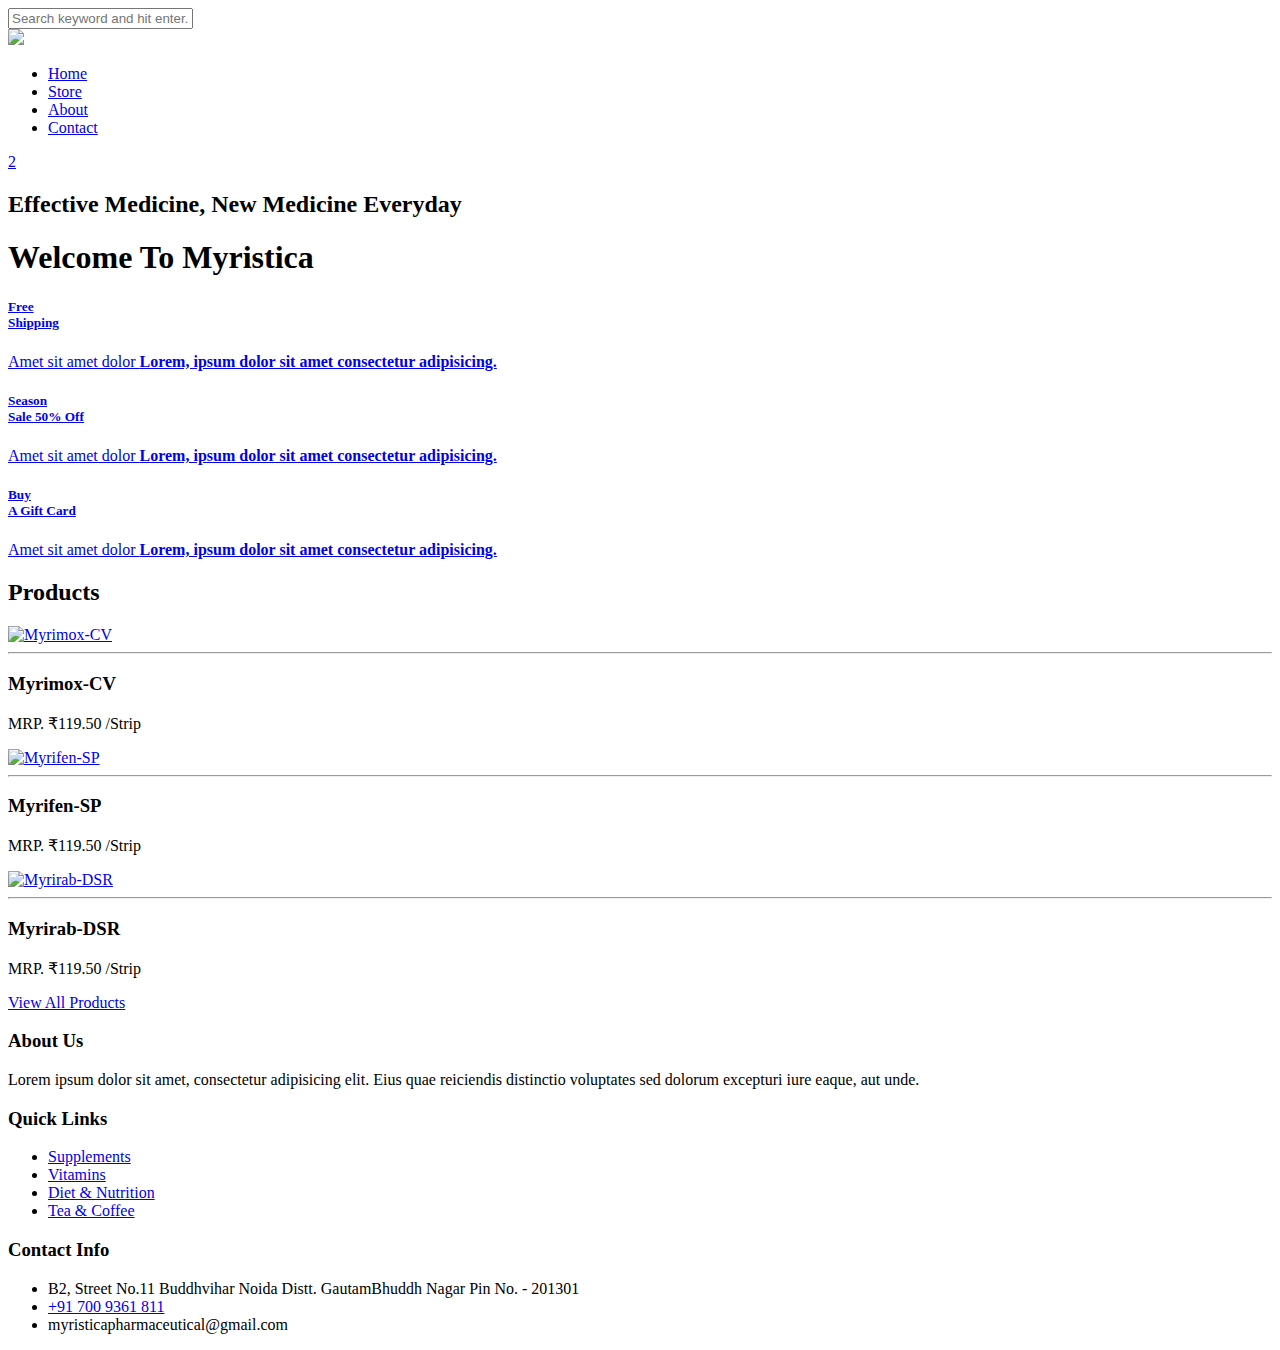
==== index.html @ 19d06583 "upload all files" ====
<!DOCTYPE html>
<html lang="en">

<head>
  <title>Myristica &mdash; Pharmaceuticals</title>
  <meta charset="utf-8">
  <meta name="viewport" content="width=device-width, initial-scale=1, shrink-to-fit=no">
  
  <link href="https://fonts.googleapis.com/css?family=Rubik:400,700|Crimson+Text:400,400i" rel="stylesheet">
  <link rel="stylesheet" href="fonts/icomoon/style.css">

  <link rel="stylesheet" href="css/bootstrap.min.css">
  <link rel="stylesheet" href="css/magnific-popup.css">
  <link rel="stylesheet" href="css/jquery-ui.css">
  <link rel="stylesheet" href="css/owl.carousel.min.css">
  <link rel="stylesheet" href="css/owl.theme.default.min.css">


  <link rel="stylesheet" href="css/aos.css">

  <link rel="stylesheet" href="css/style.css">

</head>

<body>

  <div class="site-wrap">

 
    <div class="site-navbar py-2">

      <div class="search-wrap">
        <div class="container">
          <a href="#" class="search-close js-search-close"><span class="icon-close2"></span></a>
          <form action="#" method="post">
            <input type="text" class="form-control" placeholder="Search keyword and hit enter...">
          </form>
        </div>
      </div>

      <div class="container ">
        <div class="d-flex align-items-center justify-content-between">
          <div class="logo">
            <div class="site-logo">
              <a class="navbar-brand" href="index.html" class="js-logo-clone">
              <img src="images/PharmaLogo.png"></a>
            </div>
          </div>
          
          <div class="main-nav d-none d-lg-block">
            <nav class="site-navigation text-right text-md-center" role="navigation">
              <ul class="site-menu js-clone-nav d-none d-lg-block">
                <li class="active"><a href="index.html">Home</a></li>
                <li><a href="shop.html">Store</a></li>
                
                <li><a href="about.html">About</a></li>
                <li><a href="contact.html">Contact</a></li>
              </ul>
            </nav>
          </div>
          <div class="icons">
            <a href="#" class="icons-btn d-inline-block js-search-open"><span class="icon-search"></span></a>
            <a href="cart.html" class="icons-btn d-inline-block bag">
              <span class="icon-shopping-bag"></span>
              <span class="number">2</span>
            </a>
            <a href="#" class="site-menu-toggle js-menu-toggle ml-3 d-inline-block d-lg-none"><span
                class="icon-menu"></span></a>
          </div>
        </div>
      </div>
    </div>
  </header>
    <div class="site-blocks-cover" style="background-image: url('images/family1222.jpeg');">
      <div class="container">
        <div class="row">
          <div class="col-lg-7 mx-auto order-lg-2 align-self-center">
            <div class="site-block-cover-content text-center">
              <h2 class="sub-title">Effective Medicine, New Medicine Everyday </h2>
              <h1>Welcome To Myristica</h1>
              
            </div>
          </div>
        </div>
      </div>
    </div>

    <div class="site-section">
      <div class="container">
        <div class="row align-items-stretch section-overlap">
          <div class="col-md-6 col-lg-4 mb-4 mb-lg-0">
            <div class="banner-wrap bg-primary hm-100">
              <a href="#" class="hm-100">
                <h5>Free <br> Shipping</h5>
                <p>
                  Amet sit amet dolor
                  <strong>Lorem, ipsum dolor sit amet consectetur adipisicing.</strong>
                </p>
              </a>
            </div>
          </div>
          <div class="col-md-6 col-lg-4 mb-4 mb-lg-0">
            <div class="banner-wrap hm-100">
              <a href="#" class="hm-100">
                <h5>Season <br> Sale 50% Off</h5>
                <p>
                  Amet sit amet dolor
                  <strong>Lorem, ipsum dolor sit amet consectetur adipisicing.</strong>
                </p>
              </a>
            </div>
          </div>
          <div class="col-md-6 col-lg-4 mb-4 mb-lg-0">
            <div class="banner-wrap bg-warning hm-100">
              <a href="#" class="hm-100">
                <h5>Buy <br> A Gift Card</h5>
                <p>
                  Amet sit amet dolor
                  <strong>Lorem, ipsum dolor sit amet consectetur adipisicing.</strong>
                </p>
              </a>
            </div>
          </div>

        </div>
      </div>
    </div>

    <div class="site-section">
      <div class="container">
        <div class="row">
          <div class="title-section text-center col-12">
            <h2 class="text-uppercase"> Products</h2>
          </div>
        
  <div class="row featured-products">
    <div class="product">
        <a href="Myrimox-CV.html"><img src="images/DSC_9745 i.png" alt="Myrimox-CV"></a>
        <div class="product-content text-center">
          <hr>
            <h3>Myrimox-CV</h3>
            
            <p>MRP. &#8377;119.50 /Strip</p>
        </div>
    </div>

    <div class="product">
        <a href="Myrifen-SP.html"><img src="images/DSC_9746 i.png" alt="Myrifen-SP"></a>
        <div class="product-content text-center">
          <hr>
            <h3>Myrifen-SP</h3>
            <p>MRP. &#8377;119.50 /Strip</p>
        </div>
    </div>

    <div class="product">
        <a href="Myrirab-DSR.html"><img src="images/DSC_9747 i.png" alt="Myrirab-DSR"></a>
        <div class="product-content text-center">
          <hr>
            <h3>Myrirab-DSR</h3>
            <p>MRP. &#8377;119.50 /Strip</p>
        </div>
    </div>
</div>
</div>
        <div class="row mt-5">
          <div class="col-12 text-center">
            <a href="shop.html" class="btn btn-primary px-4 py-3">View All Products</a>
          </div>
        </div>
      </div>
    </div>
  </div>
    
    


    


    <footer class="site-footer">
      <div class="container">
        <div class="row">
          <div class="col-md-6 col-lg-3 mb-4 mb-lg-0">

            <div class="block-7">
              <h3 class="footer-heading mb-4">About Us</h3>
              <p>Lorem ipsum dolor sit amet, consectetur adipisicing elit. Eius quae reiciendis distinctio voluptates
                sed dolorum excepturi iure eaque, aut unde.</p>
            </div>

          </div>
          <div class="col-lg-3 mx-auto mb-5 mb-lg-0">
            <h3 class="footer-heading mb-4">Quick Links</h3>
            <ul class="list-unstyled">
              <li><a href="#">Supplements</a></li>
              <li><a href="#">Vitamins</a></li>
              <li><a href="#">Diet &amp; Nutrition</a></li>
              <li><a href="#">Tea &amp; Coffee</a></li>
            </ul>
          </div>

          <div class="col-md-6 col-lg-3">
            <div class="block-5 mb-5">
              <h3 class="footer-heading mb-4">Contact Info</h3>
              <ul class="list-unstyled">
                <li class="address">B2, Street No.11 Buddhvihar Noida Distt. GautamBhuddh Nagar Pin No. - 201301 </li>
                <li class="phone"><a href="tel://7009361811">+91 700 9361 811</a></li>
                <li class="email">myristicapharmaceutical@gmail.com</li>
              </ul>
            </div>


          </div>
        </div>
        
      </div>
    </div>
    </footer>
  

  <script src="js/jquery-3.3.1.min.js"></script>
  <script src="js/jquery-ui.js"></script>
  <script src="js/popper.min.js"></script>
  <script src="js/bootstrap.min.js"></script>
  <script src="js/owl.carousel.min.js"></script>
  <script src="js/jquery.magnific-popup.min.js"></script>
  <script src="js/aos.js"></script>

  <script src="js/main.js"></script>

</body>

</html>
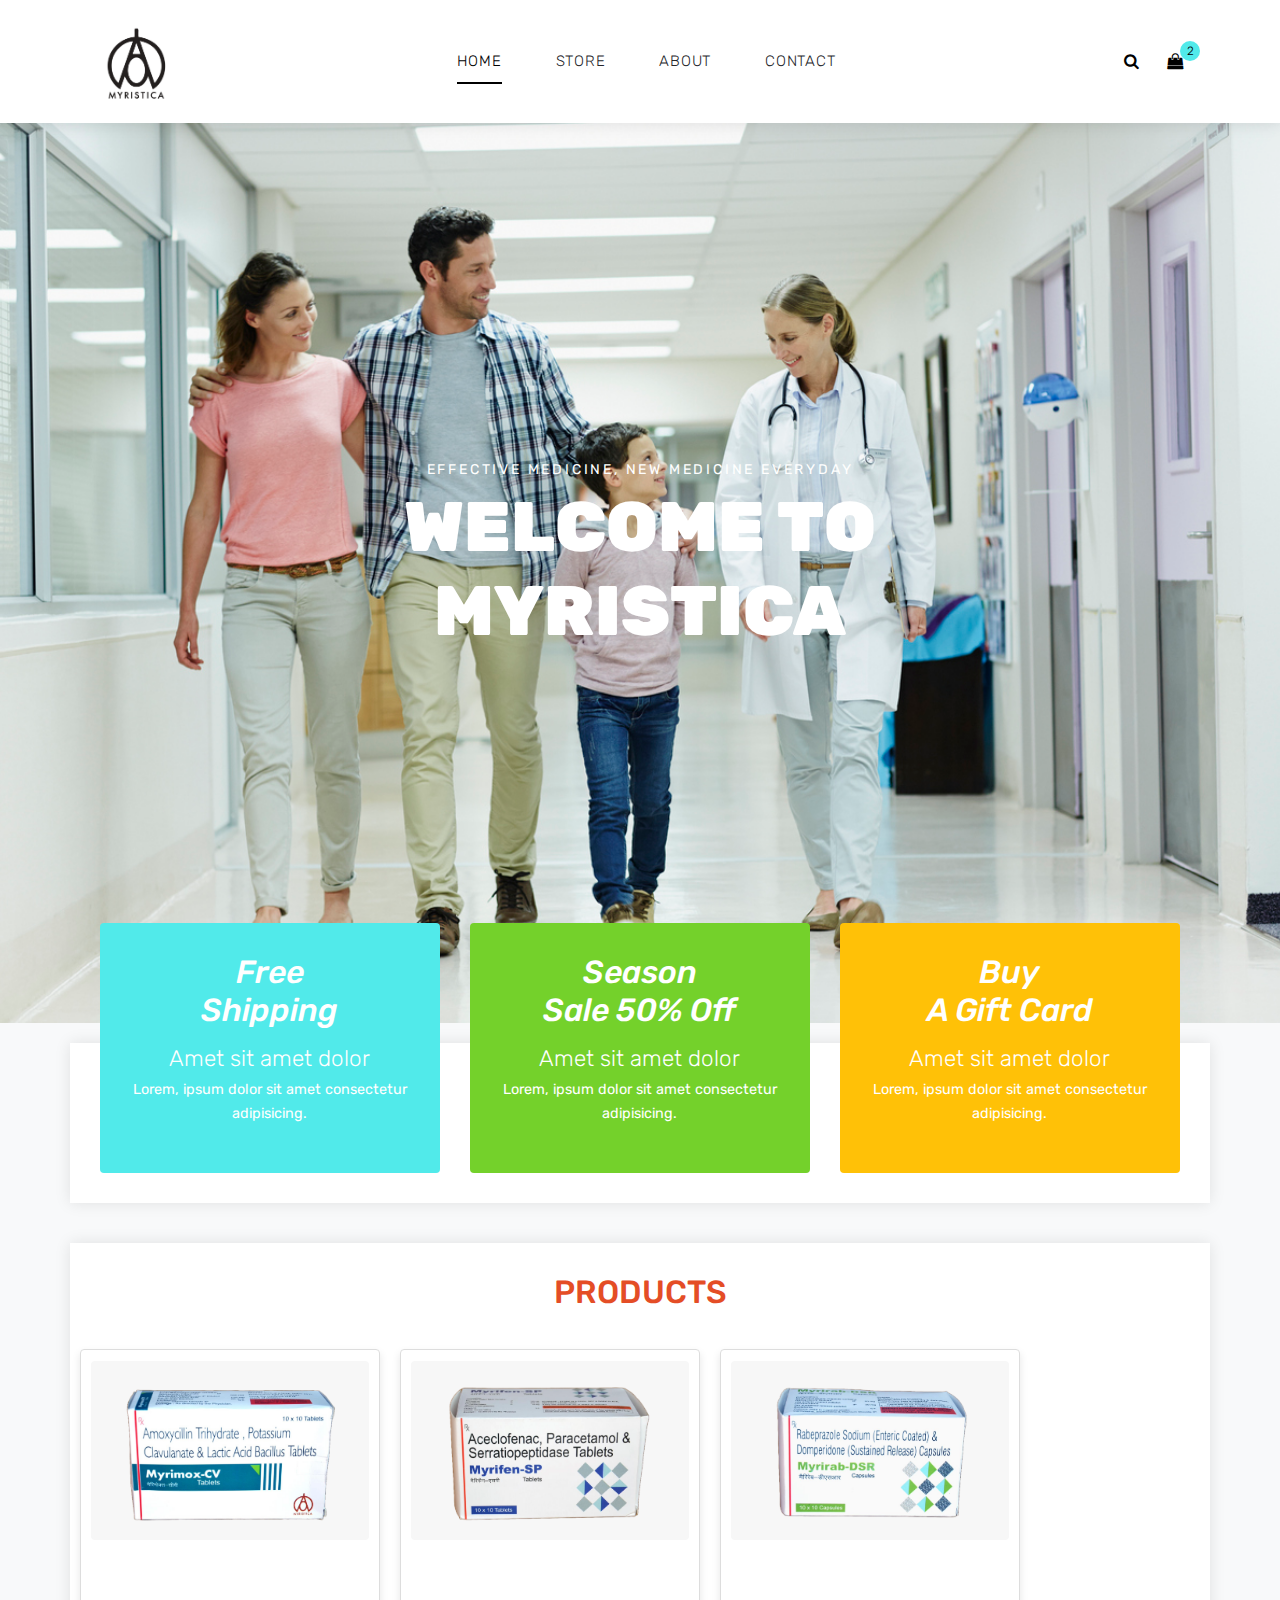
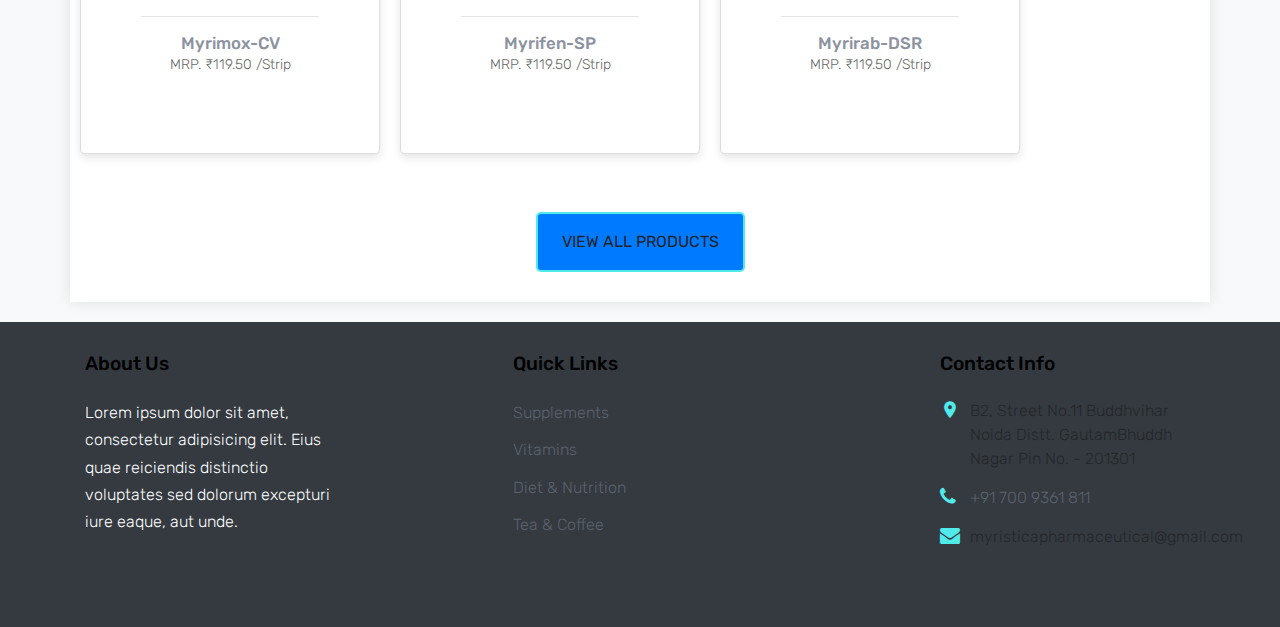
==== commit 849876d8: "Update index.html" ====
--- a/index.html
+++ b/index.html
@@ -43,7 +43,7 @@
           <div class="logo">
             <div class="site-logo">
               <a class="navbar-brand" href="index.html" class="js-logo-clone">
-              <img src="images/PharmaLogo.png"></a>
+              <img src="images/imageLogo.jpg" alt="Pharma Logo "></a>
             </div>
           </div>
           
@@ -231,4 +231,4 @@
 
 </body>
 
-</html>+</html>
--- a/fonts/icomoon/style.css
+++ b/fonts/icomoon/style.css
@@ -0,0 +1,4919 @@
+@font-face {
+  font-family: 'icomoon';
+  src:  url('fonts/icomoon.eot?10si43');
+  src:  url('fonts/icomoon.eot?10si43#iefix') format('embedded-opentype'),
+    url('fonts/icomoon.ttf?10si43') format('truetype'),
+    url('fonts/icomoon.woff?10si43') format('woff'),
+    url('fonts/icomoon.svg?10si43#icomoon') format('svg');
+  font-weight: normal;
+  font-style: normal;
+}
+
+[class^="icon-"], [class*=" icon-"] {
+  /* use !important to prevent issues with browser extensions that change fonts */
+  font-family: 'icomoon' !important;
+  speak: none;
+  font-style: normal;
+  font-weight: normal;
+  font-variant: normal;
+  text-transform: none;
+  line-height: 1;
+
+  /* Better Font Rendering =========== */
+  -webkit-font-smoothing: antialiased;
+  -moz-osx-font-smoothing: grayscale;
+}
+
+.icon-asterisk:before {
+  content: "\f069";
+}
+.icon-plus:before {
+  content: "\f067";
+}
+.icon-question:before {
+  content: "\f128";
+}
+.icon-minus:before {
+  content: "\f068";
+}
+.icon-glass:before {
+  content: "\f000";
+}
+.icon-music:before {
+  content: "\f001";
+}
+.icon-search:before {
+  content: "\f002";
+}
+.icon-envelope-o:before {
+  content: "\f003";
+}
+.icon-heart:before {
+  content: "\f004";
+}
+.icon-star:before {
+  content: "\f005";
+}
+.icon-star-o:before {
+  content: "\f006";
+}
+.icon-user:before {
+  content: "\f007";
+}
+.icon-film:before {
+  content: "\f008";
+}
+.icon-th-large:before {
+  content: "\f009";
+}
+.icon-th:before {
+  content: "\f00a";
+}
+.icon-th-list:before {
+  content: "\f00b";
+}
+.icon-check:before {
+  content: "\f00c";
+}
+.icon-close:before {
+  content: "\f00d";
+}
+.icon-remove:before {
+  content: "\f00d";
+}
+.icon-times:before {
+  content: "\f00d";
+}
+.icon-search-plus:before {
+  content: "\f00e";
+}
+.icon-search-minus:before {
+  content: "\f010";
+}
+.icon-power-off:before {
+  content: "\f011";
+}
+.icon-signal:before {
+  content: "\f012";
+}
+.icon-cog:before {
+  content: "\f013";
+}
+.icon-gear:before {
+  content: "\f013";
+}
+.icon-trash-o:before {
+  content: "\f014";
+}
+.icon-home:before {
+  content: "\f015";
+}
+.icon-file-o:before {
+  content: "\f016";
+}
+.icon-clock-o:before {
+  content: "\f017";
+}
+.icon-road:before {
+  content: "\f018";
+}
+.icon-download:before {
+  content: "\f019";
+}
+.icon-arrow-circle-o-down:before {
+  content: "\f01a";
+}
+.icon-arrow-circle-o-up:before {
+  content: "\f01b";
+}
+.icon-inbox:before {
+  content: "\f01c";
+}
+.icon-play-circle-o:before {
+  content: "\f01d";
+}
+.icon-repeat:before {
+  content: "\f01e";
+}
+.icon-rotate-right:before {
+  content: "\f01e";
+}
+.icon-refresh:before {
+  content: "\f021";
+}
+.icon-list-alt:before {
+  content: "\f022";
+}
+.icon-lock:before {
+  content: "\f023";
+}
+.icon-flag:before {
+  content: "\f024";
+}
+.icon-headphones:before {
+  content: "\f025";
+}
+.icon-volume-off:before {
+  content: "\f026";
+}
+.icon-volume-down:before {
+  content: "\f027";
+}
+.icon-volume-up:before {
+  content: "\f028";
+}
+.icon-qrcode:before {
+  content: "\f029";
+}
+.icon-barcode:before {
+  content: "\f02a";
+}
+.icon-tag:before {
+  content: "\f02b";
+}
+.icon-tags:before {
+  content: "\f02c";
+}
+.icon-book:before {
+  content: "\f02d";
+}
+.icon-bookmark:before {
+  content: "\f02e";
+}
+.icon-print:before {
+  content: "\f02f";
+}
+.icon-camera:before {
+  content: "\f030";
+}
+.icon-font:before {
+  content: "\f031";
+}
+.icon-bold:before {
+  content: "\f032";
+}
+.icon-italic:before {
+  content: "\f033";
+}
+.icon-text-height:before {
+  content: "\f034";
+}
+.icon-text-width:before {
+  content: "\f035";
+}
+.icon-align-left:before {
+  content: "\f036";
+}
+.icon-align-center:before {
+  content: "\f037";
+}
+.icon-align-right:before {
+  content: "\f038";
+}
+.icon-align-justify:before {
+  content: "\f039";
+}
+.icon-list:before {
+  content: "\f03a";
+}
+.icon-dedent:before {
+  content: "\f03b";
+}
+.icon-outdent:before {
+  content: "\f03b";
+}
+.icon-indent:before {
+  content: "\f03c";
+}
+.icon-video-camera:before {
+  content: "\f03d";
+}
+.icon-image:before {
+  content: "\f03e";
+}
+.icon-photo:before {
+  content: "\f03e";
+}
+.icon-picture-o:before {
+  content: "\f03e";
+}
+.icon-pencil:before {
+  content: "\f040";
+}
+.icon-map-marker:before {
+  content: "\f041";
+}
+.icon-adjust:before {
+  content: "\f042";
+}
+.icon-tint:before {
+  content: "\f043";
+}
+.icon-edit:before {
+  content: "\f044";
+}
+.icon-pencil-square-o:before {
+  content: "\f044";
+}
+.icon-share-square-o:before {
+  content: "\f045";
+}
+.icon-check-square-o:before {
+  content: "\f046";
+}
+.icon-arrows:before {
+  content: "\f047";
+}
+.icon-step-backward:before {
+  content: "\f048";
+}
+.icon-fast-backward:before {
+  content: "\f049";
+}
+.icon-backward:before {
+  content: "\f04a";
+}
+.icon-play:before {
+  content: "\f04b";
+}
+.icon-pause:before {
+  content: "\f04c";
+}
+.icon-stop:before {
+  content: "\f04d";
+}
+.icon-forward:before {
+  content: "\f04e";
+}
+.icon-fast-forward:before {
+  content: "\f050";
+}
+.icon-step-forward:before {
+  content: "\f051";
+}
+.icon-eject:before {
+  content: "\f052";
+}
+.icon-chevron-left:before {
+  content: "\f053";
+}
+.icon-chevron-right:before {
+  content: "\f054";
+}
+.icon-plus-circle:before {
+  content: "\f055";
+}
+.icon-minus-circle:before {
+  content: "\f056";
+}
+.icon-times-circle:before {
+  content: "\f057";
+}
+.icon-check-circle:before {
+  content: "\f058";
+}
+.icon-question-circle:before {
+  content: "\f059";
+}
+.icon-info-circle:before {
+  content: "\f05a";
+}
+.icon-crosshairs:before {
+  content: "\f05b";
+}
+.icon-times-circle-o:before {
+  content: "\f05c";
+}
+.icon-check-circle-o:before {
+  content: "\f05d";
+}
+.icon-ban:before {
+  content: "\f05e";
+}
+.icon-arrow-left:before {
+  content: "\f060";
+}
+.icon-arrow-right:before {
+  content: "\f061";
+}
+.icon-arrow-up:before {
+  content: "\f062";
+}
+.icon-arrow-down:before {
+  content: "\f063";
+}
+.icon-mail-forward:before {
+  content: "\f064";
+}
+.icon-share:before {
+  content: "\f064";
+}
+.icon-expand:before {
+  content: "\f065";
+}
+.icon-compress:before {
+  content: "\f066";
+}
+.icon-exclamation-circle:before {
+  content: "\f06a";
+}
+.icon-gift:before {
+  content: "\f06b";
+}
+.icon-leaf:before {
+  content: "\f06c";
+}
+.icon-fire:before {
+  content: "\f06d";
+}
+.icon-eye:before {
+  content: "\f06e";
+}
+.icon-eye-slash:before {
+  content: "\f070";
+}
+.icon-exclamation-triangle:before {
+  content: "\f071";
+}
+.icon-warning:before {
+  content: "\f071";
+}
+.icon-plane:before {
+  content: "\f072";
+}
+.icon-calendar:before {
+  content: "\f073";
+}
+.icon-random:before {
+  content: "\f074";
+}
+.icon-comment:before {
+  content: "\f075";
+}
+.icon-magnet:before {
+  content: "\f076";
+}
+.icon-chevron-up:before {
+  content: "\f077";
+}
+.icon-chevron-down:before {
+  content: "\f078";
+}
+.icon-retweet:before {
+  content: "\f079";
+}
+.icon-shopping-cart:before {
+  content: "\f07a";
+}
+.icon-folder:before {
+  content: "\f07b";
+}
+.icon-folder-open:before {
+  content: "\f07c";
+}
+.icon-arrows-v:before {
+  content: "\f07d";
+}
+.icon-arrows-h:before {
+  content: "\f07e";
+}
+.icon-bar-chart:before {
+  content: "\f080";
+}
+.icon-bar-chart-o:before {
+  content: "\f080";
+}
+.icon-twitter-square:before {
+  content: "\f081";
+}
+.icon-facebook-square:before {
+  content: "\f082";
+}
+.icon-camera-retro:before {
+  content: "\f083";
+}
+.icon-key:before {
+  content: "\f084";
+}
+.icon-cogs:before {
+  content: "\f085";
+}
+.icon-gears:before {
+  content: "\f085";
+}
+.icon-comments:before {
+  content: "\f086";
+}
+.icon-thumbs-o-up:before {
+  content: "\f087";
+}
+.icon-thumbs-o-down:before {
+  content: "\f088";
+}
+.icon-star-half:before {
+  content: "\f089";
+}
+.icon-heart-o:before {
+  content: "\f08a";
+}
+.icon-sign-out:before {
+  content: "\f08b";
+}
+.icon-linkedin-square:before {
+  content: "\f08c";
+}
+.icon-thumb-tack:before {
+  content: "\f08d";
+}
+.icon-external-link:before {
+  content: "\f08e";
+}
+.icon-sign-in:before {
+  content: "\f090";
+}
+.icon-trophy:before {
+  content: "\f091";
+}
+.icon-github-square:before {
+  content: "\f092";
+}
+.icon-upload:before {
+  content: "\f093";
+}
+.icon-lemon-o:before {
+  content: "\f094";
+}
+.icon-phone:before {
+  content: "\f095";
+}
+.icon-square-o:before {
+  content: "\f096";
+}
+.icon-bookmark-o:before {
+  content: "\f097";
+}
+.icon-phone-square:before {
+  content: "\f098";
+}
+.icon-twitter:before {
+  content: "\f099";
+}
+.icon-facebook:before {
+  content: "\f09a";
+}
+.icon-facebook-f:before {
+  content: "\f09a";
+}
+.icon-github:before {
+  content: "\f09b";
+}
+.icon-unlock:before {
+  content: "\f09c";
+}
+.icon-credit-card:before {
+  content: "\f09d";
+}
+.icon-feed:before {
+  content: "\f09e";
+}
+.icon-rss:before {
+  content: "\f09e";
+}
+.icon-hdd-o:before {
+  content: "\f0a0";
+}
+.icon-bullhorn:before {
+  content: "\f0a1";
+}
+.icon-bell-o:before {
+  content: "\f0a2";
+}
+.icon-certificate:before {
+  content: "\f0a3";
+}
+.icon-hand-o-right:before {
+  content: "\f0a4";
+}
+.icon-hand-o-left:before {
+  content: "\f0a5";
+}
+.icon-hand-o-up:before {
+  content: "\f0a6";
+}
+.icon-hand-o-down:before {
+  content: "\f0a7";
+}
+.icon-arrow-circle-left:before {
+  content: "\f0a8";
+}
+.icon-arrow-circle-right:before {
+  content: "\f0a9";
+}
+.icon-arrow-circle-up:before {
+  content: "\f0aa";
+}
+.icon-arrow-circle-down:before {
+  content: "\f0ab";
+}
+.icon-globe:before {
+  content: "\f0ac";
+}
+.icon-wrench:before {
+  content: "\f0ad";
+}
+.icon-tasks:before {
+  content: "\f0ae";
+}
+.icon-filter:before {
+  content: "\f0b0";
+}
+.icon-briefcase:before {
+  content: "\f0b1";
+}
+.icon-arrows-alt:before {
+  content: "\f0b2";
+}
+.icon-group:before {
+  content: "\f0c0";
+}
+.icon-users:before {
+  content: "\f0c0";
+}
+.icon-chain:before {
+  content: "\f0c1";
+}
+.icon-link:before {
+  content: "\f0c1";
+}
+.icon-cloud:before {
+  content: "\f0c2";
+}
+.icon-flask:before {
+  content: "\f0c3";
+}
+.icon-cut:before {
+  content: "\f0c4";
+}
+.icon-scissors:before {
+  content: "\f0c4";
+}
+.icon-copy:before {
+  content: "\f0c5";
+}
+.icon-files-o:before {
+  content: "\f0c5";
+}
+.icon-paperclip:before {
+  content: "\f0c6";
+}
+.icon-floppy-o:before {
+  content: "\f0c7";
+}
+.icon-save:before {
+  content: "\f0c7";
+}
+.icon-square:before {
+  content: "\f0c8";
+}
+.icon-bars:before {
+  content: "\f0c9";
+}
+.icon-navicon:before {
+  content: "\f0c9";
+}
+.icon-reorder:before {
+  content: "\f0c9";
+}
+.icon-list-ul:before {
+  content: "\f0ca";
+}
+.icon-list-ol:before {
+  content: "\f0cb";
+}
+.icon-strikethrough:before {
+  content: "\f0cc";
+}
+.icon-underline:before {
+  content: "\f0cd";
+}
+.icon-table:before {
+  content: "\f0ce";
+}
+.icon-magic:before {
+  content: "\f0d0";
+}
+.icon-truck:before {
+  content: "\f0d1";
+}
+.icon-pinterest:before {
+  content: "\f0d2";
+}
+.icon-pinterest-square:before {
+  content: "\f0d3";
+}
+.icon-google-plus-square:before {
+  content: "\f0d4";
+}
+.icon-google-plus:before {
+  content: "\f0d5";
+}
+.icon-money:before {
+  content: "\f0d6";
+}
+.icon-caret-down:before {
+  content: "\f0d7";
+}
+.icon-caret-up:before {
+  content: "\f0d8";
+}
+.icon-caret-left:before {
+  content: "\f0d9";
+}
+.icon-caret-right:before {
+  content: "\f0da";
+}
+.icon-columns:before {
+  content: "\f0db";
+}
+.icon-sort:before {
+  content: "\f0dc";
+}
+.icon-unsorted:before {
+  content: "\f0dc";
+}
+.icon-sort-desc:before {
+  content: "\f0dd";
+}
+.icon-sort-down:before {
+  content: "\f0dd";
+}
+.icon-sort-asc:before {
+  content: "\f0de";
+}
+.icon-sort-up:before {
+  content: "\f0de";
+}
+.icon-envelope:before {
+  content: "\f0e0";
+}
+.icon-linkedin:before {
+  content: "\f0e1";
+}
+.icon-rotate-left:before {
+  content: "\f0e2";
+}
+.icon-undo:before {
+  content: "\f0e2";
+}
+.icon-gavel:before {
+  content: "\f0e3";
+}
+.icon-legal:before {
+  content: "\f0e3";
+}
+.icon-dashboard:before {
+  content: "\f0e4";
+}
+.icon-tachometer:before {
+  content: "\f0e4";
+}
+.icon-comment-o:before {
+  content: "\f0e5";
+}
+.icon-comments-o:before {
+  content: "\f0e6";
+}
+.icon-bolt:before {
+  content: "\f0e7";
+}
+.icon-flash:before {
+  content: "\f0e7";
+}
+.icon-sitemap:before {
+  content: "\f0e8";
+}
+.icon-umbrella:before {
+  content: "\f0e9";
+}
+.icon-clipboard:before {
+  content: "\f0ea";
+}
+.icon-paste:before {
+  content: "\f0ea";
+}
+.icon-lightbulb-o:before {
+  content: "\f0eb";
+}
+.icon-exchange:before {
+  content: "\f0ec";
+}
+.icon-cloud-download:before {
+  content: "\f0ed";
+}
+.icon-cloud-upload:before {
+  content: "\f0ee";
+}
+.icon-user-md:before {
+  content: "\f0f0";
+}
+.icon-stethoscope:before {
+  content: "\f0f1";
+}
+.icon-suitcase:before {
+  content: "\f0f2";
+}
+.icon-bell:before {
+  content: "\f0f3";
+}
+.icon-coffee:before {
+  content: "\f0f4";
+}
+.icon-cutlery:before {
+  content: "\f0f5";
+}
+.icon-file-text-o:before {
+  content: "\f0f6";
+}
+.icon-building-o:before {
+  content: "\f0f7";
+}
+.icon-hospital-o:before {
+  content: "\f0f8";
+}
+.icon-ambulance:before {
+  content: "\f0f9";
+}
+.icon-medkit:before {
+  content: "\f0fa";
+}
+.icon-fighter-jet:before {
+  content: "\f0fb";
+}
+.icon-beer:before {
+  content: "\f0fc";
+}
+.icon-h-square:before {
+  content: "\f0fd";
+}
+.icon-plus-square:before {
+  content: "\f0fe";
+}
+.icon-angle-double-left:before {
+  content: "\f100";
+}
+.icon-angle-double-right:before {
+  content: "\f101";
+}
+.icon-angle-double-up:before {
+  content: "\f102";
+}
+.icon-angle-double-down:before {
+  content: "\f103";
+}
+.icon-angle-left:before {
+  content: "\f104";
+}
+.icon-angle-right:before {
+  content: "\f105";
+}
+.icon-angle-up:before {
+  content: "\f106";
+}
+.icon-angle-down:before {
+  content: "\f107";
+}
+.icon-desktop:before {
+  content: "\f108";
+}
+.icon-laptop:before {
+  content: "\f109";
+}
+.icon-tablet:before {
+  content: "\f10a";
+}
+.icon-mobile:before {
+  content: "\f10b";
+}
+.icon-mobile-phone:before {
+  content: "\f10b";
+}
+.icon-circle-o:before {
+  content: "\f10c";
+}
+.icon-quote-left:before {
+  content: "\f10d";
+}
+.icon-quote-right:before {
+  content: "\f10e";
+}
+.icon-spinner:before {
+  content: "\f110";
+}
+.icon-circle:before {
+  content: "\f111";
+}
+.icon-mail-reply:before {
+  content: "\f112";
+}
+.icon-reply:before {
+  content: "\f112";
+}
+.icon-github-alt:before {
+  content: "\f113";
+}
+.icon-folder-o:before {
+  content: "\f114";
+}
+.icon-folder-open-o:before {
+  content: "\f115";
+}
+.icon-smile-o:before {
+  content: "\f118";
+}
+.icon-frown-o:before {
+  content: "\f119";
+}
+.icon-meh-o:before {
+  content: "\f11a";
+}
+.icon-gamepad:before {
+  content: "\f11b";
+}
+.icon-keyboard-o:before {
+  content: "\f11c";
+}
+.icon-flag-o:before {
+  content: "\f11d";
+}
+.icon-flag-checkered:before {
+  content: "\f11e";
+}
+.icon-terminal:before {
+  content: "\f120";
+}
+.icon-code:before {
+  content: "\f121";
+}
+.icon-mail-reply-all:before {
+  content: "\f122";
+}
+.icon-reply-all:before {
+  content: "\f122";
+}
+.icon-star-half-empty:before {
+  content: "\f123";
+}
+.icon-star-half-full:before {
+  content: "\f123";
+}
+.icon-star-half-o:before {
+  content: "\f123";
+}
+.icon-location-arrow:before {
+  content: "\f124";
+}
+.icon-crop:before {
+  content: "\f125";
+}
+.icon-code-fork:before {
+  content: "\f126";
+}
+.icon-chain-broken:before {
+  content: "\f127";
+}
+.icon-unlink:before {
+  content: "\f127";
+}
+.icon-info:before {
+  content: "\f129";
+}
+.icon-exclamation:before {
+  content: "\f12a";
+}
+.icon-superscript:before {
+  content: "\f12b";
+}
+.icon-subscript:before {
+  content: "\f12c";
+}
+.icon-eraser:before {
+  content: "\f12d";
+}
+.icon-puzzle-piece:before {
+  content: "\f12e";
+}
+.icon-microphone:before {
+  content: "\f130";
+}
+.icon-microphone-slash:before {
+  content: "\f131";
+}
+.icon-shield:before {
+  content: "\f132";
+}
+.icon-calendar-o:before {
+  content: "\f133";
+}
+.icon-fire-extinguisher:before {
+  content: "\f134";
+}
+.icon-rocket:before {
+  content: "\f135";
+}
+.icon-maxcdn:before {
+  content: "\f136";
+}
+.icon-chevron-circle-left:before {
+  content: "\f137";
+}
+.icon-chevron-circle-right:before {
+  content: "\f138";
+}
+.icon-chevron-circle-up:before {
+  content: "\f139";
+}
+.icon-chevron-circle-down:before {
+  content: "\f13a";
+}
+.icon-html5:before {
+  content: "\f13b";
+}
+.icon-css3:before {
+  content: "\f13c";
+}
+.icon-anchor:before {
+  content: "\f13d";
+}
+.icon-unlock-alt:before {
+  content: "\f13e";
+}
+.icon-bullseye:before {
+  content: "\f140";
+}
+.icon-ellipsis-h:before {
+  content: "\f141";
+}
+.icon-ellipsis-v:before {
+  content: "\f142";
+}
+.icon-rss-square:before {
+  content: "\f143";
+}
+.icon-play-circle:before {
+  content: "\f144";
+}
+.icon-ticket:before {
+  content: "\f145";
+}
+.icon-minus-square:before {
+  content: "\f146";
+}
+.icon-minus-square-o:before {
+  content: "\f147";
+}
+.icon-level-up:before {
+  content: "\f148";
+}
+.icon-level-down:before {
+  content: "\f149";
+}
+.icon-check-square:before {
+  content: "\f14a";
+}
+.icon-pencil-square:before {
+  content: "\f14b";
+}
+.icon-external-link-square:before {
+  content: "\f14c";
+}
+.icon-share-square:before {
+  content: "\f14d";
+}
+.icon-compass:before {
+  content: "\f14e";
+}
+.icon-caret-square-o-down:before {
+  content: "\f150";
+}
+.icon-toggle-down:before {
+  content: "\f150";
+}
+.icon-caret-square-o-up:before {
+  content: "\f151";
+}
+.icon-toggle-up:before {
+  content: "\f151";
+}
+.icon-caret-square-o-right:before {
+  content: "\f152";
+}
+.icon-toggle-right:before {
+  content: "\f152";
+}
+.icon-eur:before {
+  content: "\f153";
+}
+.icon-euro:before {
+  content: "\f153";
+}
+.icon-gbp:before {
+  content: "\f154";
+}
+.icon-dollar:before {
+  content: "\f155";
+}
+.icon-usd:before {
+  content: "\f155";
+}
+.icon-inr:before {
+  content: "\f156";
+}
+.icon-rupee:before {
+  content: "\f156";
+}
+.icon-cny:before {
+  content: "\f157";
+}
+.icon-jpy:before {
+  content: "\f157";
+}
+.icon-rmb:before {
+  content: "\f157";
+}
+.icon-yen:before {
+  content: "\f157";
+}
+.icon-rouble:before {
+  content: "\f158";
+}
+.icon-rub:before {
+  content: "\f158";
+}
+.icon-ruble:before {
+  content: "\f158";
+}
+.icon-krw:before {
+  content: "\f159";
+}
+.icon-won:before {
+  content: "\f159";
+}
+.icon-bitcoin:before {
+  content: "\f15a";
+}
+.icon-btc:before {
+  content: "\f15a";
+}
+.icon-file:before {
+  content: "\f15b";
+}
+.icon-file-text:before {
+  content: "\f15c";
+}
+.icon-sort-alpha-asc:before {
+  content: "\f15d";
+}
+.icon-sort-alpha-desc:before {
+  content: "\f15e";
+}
+.icon-sort-amount-asc:before {
+  content: "\f160";
+}
+.icon-sort-amount-desc:before {
+  content: "\f161";
+}
+.icon-sort-numeric-asc:before {
+  content: "\f162";
+}
+.icon-sort-numeric-desc:before {
+  content: "\f163";
+}
+.icon-thumbs-up:before {
+  content: "\f164";
+}
+.icon-thumbs-down:before {
+  content: "\f165";
+}
+.icon-youtube-square:before {
+  content: "\f166";
+}
+.icon-youtube:before {
+  content: "\f167";
+}
+.icon-xing:before {
+  content: "\f168";
+}
+.icon-xing-square:before {
+  content: "\f169";
+}
+.icon-youtube-play:before {
+  content: "\f16a";
+}
+.icon-dropbox:before {
+  content: "\f16b";
+}
+.icon-stack-overflow:before {
+  content: "\f16c";
+}
+.icon-instagram:before {
+  content: "\f16d";
+}
+.icon-flickr:before {
+  content: "\f16e";
+}
+.icon-adn:before {
+  content: "\f170";
+}
+.icon-bitbucket:before {
+  content: "\f171";
+}
+.icon-bitbucket-square:before {
+  content: "\f172";
+}
+.icon-tumblr:before {
+  content: "\f173";
+}
+.icon-tumblr-square:before {
+  content: "\f174";
+}
+.icon-long-arrow-down:before {
+  content: "\f175";
+}
+.icon-long-arrow-up:before {
+  content: "\f176";
+}
+.icon-long-arrow-left:before {
+  content: "\f177";
+}
+.icon-long-arrow-right:before {
+  content: "\f178";
+}
+.icon-apple:before {
+  content: "\f179";
+}
+.icon-windows:before {
+  content: "\f17a";
+}
+.icon-android:before {
+  content: "\f17b";
+}
+.icon-linux:before {
+  content: "\f17c";
+}
+.icon-dribbble:before {
+  content: "\f17d";
+}
+.icon-skype:before {
+  content: "\f17e";
+}
+.icon-foursquare:before {
+  content: "\f180";
+}
+.icon-trello:before {
+  content: "\f181";
+}
+.icon-female:before {
+  content: "\f182";
+}
+.icon-male:before {
+  content: "\f183";
+}
+.icon-gittip:before {
+  content: "\f184";
+}
+.icon-gratipay:before {
+  content: "\f184";
+}
+.icon-sun-o:before {
+  content: "\f185";
+}
+.icon-moon-o:before {
+  content: "\f186";
+}
+.icon-archive:before {
+  content: "\f187";
+}
+.icon-bug:before {
+  content: "\f188";
+}
+.icon-vk:before {
+  content: "\f189";
+}
+.icon-weibo:before {
+  content: "\f18a";
+}
+.icon-renren:before {
+  content: "\f18b";
+}
+.icon-pagelines:before {
+  content: "\f18c";
+}
+.icon-stack-exchange:before {
+  content: "\f18d";
+}
+.icon-arrow-circle-o-right:before {
+  content: "\f18e";
+}
+.icon-arrow-circle-o-left:before {
+  content: "\f190";
+}
+.icon-caret-square-o-left:before {
+  content: "\f191";
+}
+.icon-toggle-left:before {
+  content: "\f191";
+}
+.icon-dot-circle-o:before {
+  content: "\f192";
+}
+.icon-wheelchair:before {
+  content: "\f193";
+}
+.icon-vimeo-square:before {
+  content: "\f194";
+}
+.icon-try:before {
+  content: "\f195";
+}
+.icon-turkish-lira:before {
+  content: "\f195";
+}
+.icon-plus-square-o:before {
+  content: "\f196";
+}
+.icon-space-shuttle:before {
+  content: "\f197";
+}
+.icon-slack:before {
+  content: "\f198";
+}
+.icon-envelope-square:before {
+  content: "\f199";
+}
+.icon-wordpress:before {
+  content: "\f19a";
+}
+.icon-openid:before {
+  content: "\f19b";
+}
+.icon-bank:before {
+  content: "\f19c";
+}
+.icon-institution:before {
+  content: "\f19c";
+}
+.icon-university:before {
+  content: "\f19c";
+}
+.icon-graduation-cap:before {
+  content: "\f19d";
+}
+.icon-mortar-board:before {
+  content: "\f19d";
+}
+.icon-yahoo:before {
+  content: "\f19e";
+}
+.icon-google:before {
+  content: "\f1a0";
+}
+.icon-reddit:before {
+  content: "\f1a1";
+}
+.icon-reddit-square:before {
+  content: "\f1a2";
+}
+.icon-stumbleupon-circle:before {
+  content: "\f1a3";
+}
+.icon-stumbleupon:before {
+  content: "\f1a4";
+}
+.icon-delicious:before {
+  content: "\f1a5";
+}
+.icon-digg:before {
+  content: "\f1a6";
+}
+.icon-pied-piper-pp:before {
+  content: "\f1a7";
+}
+.icon-pied-piper-alt:before {
+  content: "\f1a8";
+}
+.icon-drupal:before {
+  content: "\f1a9";
+}
+.icon-joomla:before {
+  content: "\f1aa";
+}
+.icon-language:before {
+  content: "\f1ab";
+}
+.icon-fax:before {
+  content: "\f1ac";
+}
+.icon-building:before {
+  content: "\f1ad";
+}
+.icon-child:before {
+  content: "\f1ae";
+}
+.icon-paw:before {
+  content: "\f1b0";
+}
+.icon-spoon:before {
+  content: "\f1b1";
+}
+.icon-cube:before {
+  content: "\f1b2";
+}
+.icon-cubes:before {
+  content: "\f1b3";
+}
+.icon-behance:before {
+  content: "\f1b4";
+}
+.icon-behance-square:before {
+  content: "\f1b5";
+}
+.icon-steam:before {
+  content: "\f1b6";
+}
+.icon-steam-square:before {
+  content: "\f1b7";
+}
+.icon-recycle:before {
+  content: "\f1b8";
+}
+.icon-automobile:before {
+  content: "\f1b9";
+}
+.icon-car:before {
+  content: "\f1b9";
+}
+.icon-cab:before {
+  content: "\f1ba";
+}
+.icon-taxi:before {
+  content: "\f1ba";
+}
+.icon-tree:before {
+  content: "\f1bb";
+}
+.icon-spotify:before {
+  content: "\f1bc";
+}
+.icon-deviantart:before {
+  content: "\f1bd";
+}
+.icon-soundcloud:before {
+  content: "\f1be";
+}
+.icon-database:before {
+  content: "\f1c0";
+}
+.icon-file-pdf-o:before {
+  content: "\f1c1";
+}
+.icon-file-word-o:before {
+  content: "\f1c2";
+}
+.icon-file-excel-o:before {
+  content: "\f1c3";
+}
+.icon-file-powerpoint-o:before {
+  content: "\f1c4";
+}
+.icon-file-image-o:before {
+  content: "\f1c5";
+}
+.icon-file-photo-o:before {
+  content: "\f1c5";
+}
+.icon-file-picture-o:before {
+  content: "\f1c5";
+}
+.icon-file-archive-o:before {
+  content: "\f1c6";
+}
+.icon-file-zip-o:before {
+  content: "\f1c6";
+}
+.icon-file-audio-o:before {
+  content: "\f1c7";
+}
+.icon-file-sound-o:before {
+  content: "\f1c7";
+}
+.icon-file-movie-o:before {
+  content: "\f1c8";
+}
+.icon-file-video-o:before {
+  content: "\f1c8";
+}
+.icon-file-code-o:before {
+  content: "\f1c9";
+}
+.icon-vine:before {
+  content: "\f1ca";
+}
+.icon-codepen:before {
+  content: "\f1cb";
+}
+.icon-jsfiddle:before {
+  content: "\f1cc";
+}
+.icon-life-bouy:before {
+  content: "\f1cd";
+}
+.icon-life-buoy:before {
+  content: "\f1cd";
+}
+.icon-life-ring:before {
+  content: "\f1cd";
+}
+.icon-life-saver:before {
+  content: "\f1cd";
+}
+.icon-support:before {
+  content: "\f1cd";
+}
+.icon-circle-o-notch:before {
+  content: "\f1ce";
+}
+.icon-ra:before {
+  content: "\f1d0";
+}
+.icon-rebel:before {
+  content: "\f1d0";
+}
+.icon-resistance:before {
+  content: "\f1d0";
+}
+.icon-empire:before {
+  content: "\f1d1";
+}
+.icon-ge:before {
+  content: "\f1d1";
+}
+.icon-git-square:before {
+  content: "\f1d2";
+}
+.icon-git:before {
+  content: "\f1d3";
+}
+.icon-hacker-news:before {
+  content: "\f1d4";
+}
+.icon-y-combinator-square:before {
+  content: "\f1d4";
+}
+.icon-yc-square:before {
+  content: "\f1d4";
+}
+.icon-tencent-weibo:before {
+  content: "\f1d5";
+}
+.icon-qq:before {
+  content: "\f1d6";
+}
+.icon-wechat:before {
+  content: "\f1d7";
+}
+.icon-weixin:before {
+  content: "\f1d7";
+}
+.icon-paper-plane:before {
+  content: "\f1d8";
+}
+.icon-send:before {
+  content: "\f1d8";
+}
+.icon-paper-plane-o:before {
+  content: "\f1d9";
+}
+.icon-send-o:before {
+  content: "\f1d9";
+}
+.icon-history:before {
+  content: "\f1da";
+}
+.icon-circle-thin:before {
+  content: "\f1db";
+}
+.icon-header:before {
+  content: "\f1dc";
+}
+.icon-paragraph:before {
+  content: "\f1dd";
+}
+.icon-sliders:before {
+  content: "\f1de";
+}
+.icon-share-alt:before {
+  content: "\f1e0";
+}
+.icon-share-alt-square:before {
+  content: "\f1e1";
+}
+.icon-bomb:before {
+  content: "\f1e2";
+}
+.icon-futbol-o:before {
+  content: "\f1e3";
+}
+.icon-soccer-ball-o:before {
+  content: "\f1e3";
+}
+.icon-tty:before {
+  content: "\f1e4";
+}
+.icon-binoculars:before {
+  content: "\f1e5";
+}
+.icon-plug:before {
+  content: "\f1e6";
+}
+.icon-slideshare:before {
+  content: "\f1e7";
+}
+.icon-twitch:before {
+  content: "\f1e8";
+}
+.icon-yelp:before {
+  content: "\f1e9";
+}
+.icon-newspaper-o:before {
+  content: "\f1ea";
+}
+.icon-wifi:before {
+  content: "\f1eb";
+}
+.icon-calculator:before {
+  content: "\f1ec";
+}
+.icon-paypal:before {
+  content: "\f1ed";
+}
+.icon-google-wallet:before {
+  content: "\f1ee";
+}
+.icon-cc-visa:before {
+  content: "\f1f0";
+}
+.icon-cc-mastercard:before {
+  content: "\f1f1";
+}
+.icon-cc-discover:before {
+  content: "\f1f2";
+}
+.icon-cc-amex:before {
+  content: "\f1f3";
+}
+.icon-cc-paypal:before {
+  content: "\f1f4";
+}
+.icon-cc-stripe:before {
+  content: "\f1f5";
+}
+.icon-bell-slash:before {
+  content: "\f1f6";
+}
+.icon-bell-slash-o:before {
+  content: "\f1f7";
+}
+.icon-trash:before {
+  content: "\f1f8";
+}
+.icon-copyright:before {
+  content: "\f1f9";
+}
+.icon-at:before {
+  content: "\f1fa";
+}
+.icon-eyedropper:before {
+  content: "\f1fb";
+}
+.icon-paint-brush:before {
+  content: "\f1fc";
+}
+.icon-birthday-cake:before {
+  content: "\f1fd";
+}
+.icon-area-chart:before {
+  content: "\f1fe";
+}
+.icon-pie-chart:before {
+  content: "\f200";
+}
+.icon-line-chart:before {
+  content: "\f201";
+}
+.icon-lastfm:before {
+  content: "\f202";
+}
+.icon-lastfm-square:before {
+  content: "\f203";
+}
+.icon-toggle-off:before {
+  content: "\f204";
+}
+.icon-toggle-on:before {
+  content: "\f205";
+}
+.icon-bicycle:before {
+  content: "\f206";
+}
+.icon-bus:before {
+  content: "\f207";
+}
+.icon-ioxhost:before {
+  content: "\f208";
+}
+.icon-angellist:before {
+  content: "\f209";
+}
+.icon-cc:before {
+  content: "\f20a";
+}
+.icon-ils:before {
+  content: "\f20b";
+}
+.icon-shekel:before {
+  content: "\f20b";
+}
+.icon-sheqel:before {
+  content: "\f20b";
+}
+.icon-meanpath:before {
+  content: "\f20c";
+}
+.icon-buysellads:before {
+  content: "\f20d";
+}
+.icon-connectdevelop:before {
+  content: "\f20e";
+}
+.icon-dashcube:before {
+  content: "\f210";
+}
+.icon-forumbee:before {
+  content: "\f211";
+}
+.icon-leanpub:before {
+  content: "\f212";
+}
+.icon-sellsy:before {
+  content: "\f213";
+}
+.icon-shirtsinbulk:before {
+  content: "\f214";
+}
+.icon-simplybuilt:before {
+  content: "\f215";
+}
+.icon-skyatlas:before {
+  content: "\f216";
+}
+.icon-cart-plus:before {
+  content: "\f217";
+}
+.icon-cart-arrow-down:before {
+  content: "\f218";
+}
+.icon-diamond:before {
+  content: "\f219";
+}
+.icon-ship:before {
+  content: "\f21a";
+}
+.icon-user-secret:before {
+  content: "\f21b";
+}
+.icon-motorcycle:before {
+  content: "\f21c";
+}
+.icon-street-view:before {
+  content: "\f21d";
+}
+.icon-heartbeat:before {
+  content: "\f21e";
+}
+.icon-venus:before {
+  content: "\f221";
+}
+.icon-mars:before {
+  content: "\f222";
+}
+.icon-mercury:before {
+  content: "\f223";
+}
+.icon-intersex:before {
+  content: "\f224";
+}
+.icon-transgender:before {
+  content: "\f224";
+}
+.icon-transgender-alt:before {
+  content: "\f225";
+}
+.icon-venus-double:before {
+  content: "\f226";
+}
+.icon-mars-double:before {
+  content: "\f227";
+}
+.icon-venus-mars:before {
+  content: "\f228";
+}
+.icon-mars-stroke:before {
+  content: "\f229";
+}
+.icon-mars-stroke-v:before {
+  content: "\f22a";
+}
+.icon-mars-stroke-h:before {
+  content: "\f22b";
+}
+.icon-neuter:before {
+  content: "\f22c";
+}
+.icon-genderless:before {
+  content: "\f22d";
+}
+.icon-facebook-official:before {
+  content: "\f230";
+}
+.icon-pinterest-p:before {
+  content: "\f231";
+}
+.icon-whatsapp:before {
+  content: "\f232";
+}
+.icon-server:before {
+  content: "\f233";
+}
+.icon-user-plus:before {
+  content: "\f234";
+}
+.icon-user-times:before {
+  content: "\f235";
+}
+.icon-bed:before {
+  content: "\f236";
+}
+.icon-hotel:before {
+  content: "\f236";
+}
+.icon-viacoin:before {
+  content: "\f237";
+}
+.icon-train:before {
+  content: "\f238";
+}
+.icon-subway:before {
+  content: "\f239";
+}
+.icon-medium:before {
+  content: "\f23a";
+}
+.icon-y-combinator:before {
+  content: "\f23b";
+}
+.icon-yc:before {
+  content: "\f23b";
+}
+.icon-optin-monster:before {
+  content: "\f23c";
+}
+.icon-opencart:before {
+  content: "\f23d";
+}
+.icon-expeditedssl:before {
+  content: "\f23e";
+}
+.icon-battery:before {
+  content: "\f240";
+}
+.icon-battery-4:before {
+  content: "\f240";
+}
+.icon-battery-full:before {
+  content: "\f240";
+}
+.icon-battery-3:before {
+  content: "\f241";
+}
+.icon-battery-three-quarters:before {
+  content: "\f241";
+}
+.icon-battery-2:before {
+  content: "\f242";
+}
+.icon-battery-half:before {
+  content: "\f242";
+}
+.icon-battery-1:before {
+  content: "\f243";
+}
+.icon-battery-quarter:before {
+  content: "\f243";
+}
+.icon-battery-0:before {
+  content: "\f244";
+}
+.icon-battery-empty:before {
+  content: "\f244";
+}
+.icon-mouse-pointer:before {
+  content: "\f245";
+}
+.icon-i-cursor:before {
+  content: "\f246";
+}
+.icon-object-group:before {
+  content: "\f247";
+}
+.icon-object-ungroup:before {
+  content: "\f248";
+}
+.icon-sticky-note:before {
+  content: "\f249";
+}
+.icon-sticky-note-o:before {
+  content: "\f24a";
+}
+.icon-cc-jcb:before {
+  content: "\f24b";
+}
+.icon-cc-diners-club:before {
+  content: "\f24c";
+}
+.icon-clone:before {
+  content: "\f24d";
+}
+.icon-balance-scale:before {
+  content: "\f24e";
+}
+.icon-hourglass-o:before {
+  content: "\f250";
+}
+.icon-hourglass-1:before {
+  content: "\f251";
+}
+.icon-hourglass-start:before {
+  content: "\f251";
+}
+.icon-hourglass-2:before {
+  content: "\f252";
+}
+.icon-hourglass-half:before {
+  content: "\f252";
+}
+.icon-hourglass-3:before {
+  content: "\f253";
+}
+.icon-hourglass-end:before {
+  content: "\f253";
+}
+.icon-hourglass:before {
+  content: "\f254";
+}
+.icon-hand-grab-o:before {
+  content: "\f255";
+}
+.icon-hand-rock-o:before {
+  content: "\f255";
+}
+.icon-hand-paper-o:before {
+  content: "\f256";
+}
+.icon-hand-stop-o:before {
+  content: "\f256";
+}
+.icon-hand-scissors-o:before {
+  content: "\f257";
+}
+.icon-hand-lizard-o:before {
+  content: "\f258";
+}
+.icon-hand-spock-o:before {
+  content: "\f259";
+}
+.icon-hand-pointer-o:before {
+  content: "\f25a";
+}
+.icon-hand-peace-o:before {
+  content: "\f25b";
+}
+.icon-trademark:before {
+  content: "\f25c";
+}
+.icon-registered:before {
+  content: "\f25d";
+}
+.icon-creative-commons:before {
+  content: "\f25e";
+}
+.icon-gg:before {
+  content: "\f260";
+}
+.icon-gg-circle:before {
+  content: "\f261";
+}
+.icon-tripadvisor:before {
+  content: "\f262";
+}
+.icon-odnoklassniki:before {
+  content: "\f263";
+}
+.icon-odnoklassniki-square:before {
+  content: "\f264";
+}
+.icon-get-pocket:before {
+  content: "\f265";
+}
+.icon-wikipedia-w:before {
+  content: "\f266";
+}
+.icon-safari:before {
+  content: "\f267";
+}
+.icon-chrome:before {
+  content: "\f268";
+}
+.icon-firefox:before {
+  content: "\f269";
+}
+.icon-opera:before {
+  content: "\f26a";
+}
+.icon-internet-explorer:before {
+  content: "\f26b";
+}
+.icon-television:before {
+  content: "\f26c";
+}
+.icon-tv:before {
+  content: "\f26c";
+}
+.icon-contao:before {
+  content: "\f26d";
+}
+.icon-500px:before {
+  content: "\f26e";
+}
+.icon-amazon:before {
+  content: "\f270";
+}
+.icon-calendar-plus-o:before {
+  content: "\f271";
+}
+.icon-calendar-minus-o:before {
+  content: "\f272";
+}
+.icon-calendar-times-o:before {
+  content: "\f273";
+}
+.icon-calendar-check-o:before {
+  content: "\f274";
+}
+.icon-industry:before {
+  content: "\f275";
+}
+.icon-map-pin:before {
+  content: "\f276";
+}
+.icon-map-signs:before {
+  content: "\f277";
+}
+.icon-map-o:before {
+  content: "\f278";
+}
+.icon-map:before {
+  content: "\f279";
+}
+.icon-commenting:before {
+  content: "\f27a";
+}
+.icon-commenting-o:before {
+  content: "\f27b";
+}
+.icon-houzz:before {
+  content: "\f27c";
+}
+.icon-vimeo:before {
+  content: "\f27d";
+}
+.icon-black-tie:before {
+  content: "\f27e";
+}
+.icon-fonticons:before {
+  content: "\f280";
+}
+.icon-reddit-alien:before {
+  content: "\f281";
+}
+.icon-edge:before {
+  content: "\f282";
+}
+.icon-credit-card-alt:before {
+  content: "\f283";
+}
+.icon-codiepie:before {
+  content: "\f284";
+}
+.icon-modx:before {
+  content: "\f285";
+}
+.icon-fort-awesome:before {
+  content: "\f286";
+}
+.icon-usb:before {
+  content: "\f287";
+}
+.icon-product-hunt:before {
+  content: "\f288";
+}
+.icon-mixcloud:before {
+  content: "\f289";
+}
+.icon-scribd:before {
+  content: "\f28a";
+}
+.icon-pause-circle:before {
+  content: "\f28b";
+}
+.icon-pause-circle-o:before {
+  content: "\f28c";
+}
+.icon-stop-circle:before {
+  content: "\f28d";
+}
+.icon-stop-circle-o:before {
+  content: "\f28e";
+}
+.icon-shopping-bag:before {
+  content: "\f290";
+}
+.icon-shopping-basket:before {
+  content: "\f291";
+}
+.icon-hashtag:before {
+  content: "\f292";
+}
+.icon-bluetooth:before {
+  content: "\f293";
+}
+.icon-bluetooth-b:before {
+  content: "\f294";
+}
+.icon-percent:before {
+  content: "\f295";
+}
+.icon-gitlab:before {
+  content: "\f296";
+}
+.icon-wpbeginner:before {
+  content: "\f297";
+}
+.icon-wpforms:before {
+  content: "\f298";
+}
+.icon-envira:before {
+  content: "\f299";
+}
+.icon-universal-access:before {
+  content: "\f29a";
+}
+.icon-wheelchair-alt:before {
+  content: "\f29b";
+}
+.icon-question-circle-o:before {
+  content: "\f29c";
+}
+.icon-blind:before {
+  content: "\f29d";
+}
+.icon-audio-description:before {
+  content: "\f29e";
+}
+.icon-volume-control-phone:before {
+  content: "\f2a0";
+}
+.icon-braille:before {
+  content: "\f2a1";
+}
+.icon-assistive-listening-systems:before {
+  content: "\f2a2";
+}
+.icon-american-sign-language-interpreting:before {
+  content: "\f2a3";
+}
+.icon-asl-interpreting:before {
+  content: "\f2a3";
+}
+.icon-deaf:before {
+  content: "\f2a4";
+}
+.icon-deafness:before {
+  content: "\f2a4";
+}
+.icon-hard-of-hearing:before {
+  content: "\f2a4";
+}
+.icon-glide:before {
+  content: "\f2a5";
+}
+.icon-glide-g:before {
+  content: "\f2a6";
+}
+.icon-sign-language:before {
+  content: "\f2a7";
+}
+.icon-signing:before {
+  content: "\f2a7";
+}
+.icon-low-vision:before {
+  content: "\f2a8";
+}
+.icon-viadeo:before {
+  content: "\f2a9";
+}
+.icon-viadeo-square:before {
+  content: "\f2aa";
+}
+.icon-snapchat:before {
+  content: "\f2ab";
+}
+.icon-snapchat-ghost:before {
+  content: "\f2ac";
+}
+.icon-snapchat-square:before {
+  content: "\f2ad";
+}
+.icon-pied-piper:before {
+  content: "\f2ae";
+}
+.icon-first-order:before {
+  content: "\f2b0";
+}
+.icon-yoast:before {
+  content: "\f2b1";
+}
+.icon-themeisle:before {
+  content: "\f2b2";
+}
+.icon-google-plus-circle:before {
+  content: "\f2b3";
+}
+.icon-google-plus-official:before {
+  content: "\f2b3";
+}
+.icon-fa:before {
+  content: "\f2b4";
+}
+.icon-font-awesome:before {
+  content: "\f2b4";
+}
+.icon-handshake-o:before {
+  content: "\f2b5";
+}
+.icon-envelope-open:before {
+  content: "\f2b6";
+}
+.icon-envelope-open-o:before {
+  content: "\f2b7";
+}
+.icon-linode:before {
+  content: "\f2b8";
+}
+.icon-address-book:before {
+  content: "\f2b9";
+}
+.icon-address-book-o:before {
+  content: "\f2ba";
+}
+.icon-address-card:before {
+  content: "\f2bb";
+}
+.icon-vcard:before {
+  content: "\f2bb";
+}
+.icon-address-card-o:before {
+  content: "\f2bc";
+}
+.icon-vcard-o:before {
+  content: "\f2bc";
+}
+.icon-user-circle:before {
+  content: "\f2bd";
+}
+.icon-user-circle-o:before {
+  content: "\f2be";
+}
+.icon-user-o:before {
+  content: "\f2c0";
+}
+.icon-id-badge:before {
+  content: "\f2c1";
+}
+.icon-drivers-license:before {
+  content: "\f2c2";
+}
+.icon-id-card:before {
+  content: "\f2c2";
+}
+.icon-drivers-license-o:before {
+  content: "\f2c3";
+}
+.icon-id-card-o:before {
+  content: "\f2c3";
+}
+.icon-quora:before {
+  content: "\f2c4";
+}
+.icon-free-code-camp:before {
+  content: "\f2c5";
+}
+.icon-telegram:before {
+  content: "\f2c6";
+}
+.icon-thermometer:before {
+  content: "\f2c7";
+}
+.icon-thermometer-4:before {
+  content: "\f2c7";
+}
+.icon-thermometer-full:before {
+  content: "\f2c7";
+}
+.icon-thermometer-3:before {
+  content: "\f2c8";
+}
+.icon-thermometer-three-quarters:before {
+  content: "\f2c8";
+}
+.icon-thermometer-2:before {
+  content: "\f2c9";
+}
+.icon-thermometer-half:before {
+  content: "\f2c9";
+}
+.icon-thermometer-1:before {
+  content: "\f2ca";
+}
+.icon-thermometer-quarter:before {
+  content: "\f2ca";
+}
+.icon-thermometer-0:before {
+  content: "\f2cb";
+}
+.icon-thermometer-empty:before {
+  content: "\f2cb";
+}
+.icon-shower:before {
+  content: "\f2cc";
+}
+.icon-bath:before {
+  content: "\f2cd";
+}
+.icon-bathtub:before {
+  content: "\f2cd";
+}
+.icon-s15:before {
+  content: "\f2cd";
+}
+.icon-podcast:before {
+  content: "\f2ce";
+}
+.icon-window-maximize:before {
+  content: "\f2d0";
+}
+.icon-window-minimize:before {
+  content: "\f2d1";
+}
+.icon-window-restore:before {
+  content: "\f2d2";
+}
+.icon-times-rectangle:before {
+  content: "\f2d3";
+}
+.icon-window-close:before {
+  content: "\f2d3";
+}
+.icon-times-rectangle-o:before {
+  content: "\f2d4";
+}
+.icon-window-close-o:before {
+  content: "\f2d4";
+}
+.icon-bandcamp:before {
+  content: "\f2d5";
+}
+.icon-grav:before {
+  content: "\f2d6";
+}
+.icon-etsy:before {
+  content: "\f2d7";
+}
+.icon-imdb:before {
+  content: "\f2d8";
+}
+.icon-ravelry:before {
+  content: "\f2d9";
+}
+.icon-eercast:before {
+  content: "\f2da";
+}
+.icon-microchip:before {
+  content: "\f2db";
+}
+.icon-snowflake-o:before {
+  content: "\f2dc";
+}
+.icon-superpowers:before {
+  content: "\f2dd";
+}
+.icon-wpexplorer:before {
+  content: "\f2de";
+}
+.icon-meetup:before {
+  content: "\f2e0";
+}
+.icon-3d_rotation:before {
+  content: "\e84d";
+}
+.icon-ac_unit:before {
+  content: "\eb3b";
+}
+.icon-alarm:before {
+  content: "\e855";
+}
+.icon-access_alarms:before {
+  content: "\e191";
+}
+.icon-schedule:before {
+  content: "\e8b5";
+}
+.icon-accessibility:before {
+  content: "\e84e";
+}
+.icon-accessible:before {
+  content: "\e914";
+}
+.icon-account_balance:before {
+  content: "\e84f";
+}
+.icon-account_balance_wallet:before {
+  content: "\e850";
+}
+.icon-account_box:before {
+  content: "\e851";
+}
+.icon-account_circle:before {
+  content: "\e853";
+}
+.icon-adb:before {
+  content: "\e60e";
+}
+.icon-add:before {
+  content: "\e145";
+}
+.icon-add_a_photo:before {
+  content: "\e439";
+}
+.icon-alarm_add:before {
+  content: "\e856";
+}
+.icon-add_alert:before {
+  content: "\e003";
+}
+.icon-add_box:before {
+  content: "\e146";
+}
+.icon-add_circle:before {
+  content: "\e147";
+}
+.icon-control_point:before {
+  content: "\e3ba";
+}
+.icon-add_location:before {
+  content: "\e567";
+}
+.icon-add_shopping_cart:before {
+  content: "\e854";
+}
+.icon-queue:before {
+  content: "\e03c";
+}
+.icon-add_to_queue:before {
+  content: "\e05c";
+}
+.icon-adjust2:before {
+  content: "\e39e";
+}
+.icon-airline_seat_flat:before {
+  content: "\e630";
+}
+.icon-airline_seat_flat_angled:before {
+  content: "\e631";
+}
+.icon-airline_seat_individual_suite:before {
+  content: "\e632";
+}
+.icon-airline_seat_legroom_extra:before {
+  content: "\e633";
+}
+.icon-airline_seat_legroom_normal:before {
+  content: "\e634";
+}
+.icon-airline_seat_legroom_reduced:before {
+  content: "\e635";
+}
+.icon-airline_seat_recline_extra:before {
+  content: "\e636";
+}
+.icon-airline_seat_recline_normal:before {
+  content: "\e637";
+}
+.icon-flight:before {
+  content: "\e539";
+}
+.icon-airplanemode_inactive:before {
+  content: "\e194";
+}
+.icon-airplay:before {
+  content: "\e055";
+}
+.icon-airport_shuttle:before {
+  content: "\eb3c";
+}
+.icon-alarm_off:before {
+  content: "\e857";
+}
+.icon-alarm_on:before {
+  content: "\e858";
+}
+.icon-album:before {
+  content: "\e019";
+}
+.icon-all_inclusive:before {
+  content: "\eb3d";
+}
+.icon-all_out:before {
+  content: "\e90b";
+}
+.icon-android2:before {
+  content: "\e859";
+}
+.icon-announcement:before {
+  content: "\e85a";
+}
+.icon-apps:before {
+  content: "\e5c3";
+}
+.icon-archive2:before {
+  content: "\e149";
+}
+.icon-arrow_back:before {
+  content: "\e5c4";
+}
+.icon-arrow_downward:before {
+  content: "\e5db";
+}
+.icon-arrow_drop_down:before {
+  content: "\e5c5";
+}
+.icon-arrow_drop_down_circle:before {
+  content: "\e5c6";
+}
+.icon-arrow_drop_up:before {
+  content: "\e5c7";
+}
+.icon-arrow_forward:before {
+  content: "\e5c8";
+}
+.icon-arrow_upward:before {
+  content: "\e5d8";
+}
+.icon-art_track:before {
+  content: "\e060";
+}
+.icon-aspect_ratio:before {
+  content: "\e85b";
+}
+.icon-poll:before {
+  content: "\e801";
+}
+.icon-assignment:before {
+  content: "\e85d";
+}
+.icon-assignment_ind:before {
+  content: "\e85e";
+}
+.icon-assignment_late:before {
+  content: "\e85f";
+}
+.icon-assignment_return:before {
+  content: "\e860";
+}
+.icon-assignment_returned:before {
+  content: "\e861";
+}
+.icon-assignment_turned_in:before {
+  content: "\e862";
+}
+.icon-assistant:before {
+  content: "\e39f";
+}
+.icon-flag2:before {
+  content: "\e153";
+}
+.icon-attach_file:before {
+  content: "\e226";
+}
+.icon-attach_money:before {
+  content: "\e227";
+}
+.icon-attachment:before {
+  content: "\e2bc";
+}
+.icon-audiotrack:before {
+  content: "\e3a1";
+}
+.icon-autorenew:before {
+  content: "\e863";
+}
+.icon-av_timer:before {
+  content: "\e01b";
+}
+.icon-backspace:before {
+  content: "\e14a";
+}
+.icon-cloud_upload:before {
+  content: "\e2c3";
+}
+.icon-battery_alert:before {
+  content: "\e19c";
+}
+.icon-battery_charging_full:before {
+  content: "\e1a3";
+}
+.icon-battery_std:before {
+  content: "\e1a5";
+}
+.icon-battery_unknown:before {
+  content: "\e1a6";
+}
+.icon-beach_access:before {
+  content: "\eb3e";
+}
+.icon-beenhere:before {
+  content: "\e52d";
+}
+.icon-block:before {
+  content: "\e14b";
+}
+.icon-bluetooth2:before {
+  content: "\e1a7";
+}
+.icon-bluetooth_searching:before {
+  content: "\e1aa";
+}
+.icon-bluetooth_connected:before {
+  content: "\e1a8";
+}
+.icon-bluetooth_disabled:before {
+  content: "\e1a9";
+}
+.icon-blur_circular:before {
+  content: "\e3a2";
+}
+.icon-blur_linear:before {
+  content: "\e3a3";
+}
+.icon-blur_off:before {
+  content: "\e3a4";
+}
+.icon-blur_on:before {
+  content: "\e3a5";
+}
+.icon-class:before {
+  content: "\e86e";
+}
+.icon-turned_in:before {
+  content: "\e8e6";
+}
+.icon-turned_in_not:before {
+  content: "\e8e7";
+}
+.icon-border_all:before {
+  content: "\e228";
+}
+.icon-border_bottom:before {
+  content: "\e229";
+}
+.icon-border_clear:before {
+  content: "\e22a";
+}
+.icon-border_color:before {
+  content: "\e22b";
+}
+.icon-border_horizontal:before {
+  content: "\e22c";
+}
+.icon-border_inner:before {
+  content: "\e22d";
+}
+.icon-border_left:before {
+  content: "\e22e";
+}
+.icon-border_outer:before {
+  content: "\e22f";
+}
+.icon-border_right:before {
+  content: "\e230";
+}
+.icon-border_style:before {
+  content: "\e231";
+}
+.icon-border_top:before {
+  content: "\e232";
+}
+.icon-border_vertical:before {
+  content: "\e233";
+}
+.icon-branding_watermark:before {
+  content: "\e06b";
+}
+.icon-brightness_1:before {
+  content: "\e3a6";
+}
+.icon-brightness_2:before {
+  content: "\e3a7";
+}
+.icon-brightness_3:before {
+  content: "\e3a8";
+}
+.icon-brightness_4:before {
+  content: "\e3a9";
+}
+.icon-brightness_low:before {
+  content: "\e1ad";
+}
+.icon-brightness_medium:before {
+  content: "\e1ae";
+}
+.icon-brightness_high:before {
+  content: "\e1ac";
+}
+.icon-brightness_auto:before {
+  content: "\e1ab";
+}
+.icon-broken_image:before {
+  content: "\e3ad";
+}
+.icon-brush:before {
+  content: "\e3ae";
+}
+.icon-bubble_chart:before {
+  content: "\e6dd";
+}
+.icon-bug_report:before {
+  content: "\e868";
+}
+.icon-build:before {
+  content: "\e869";
+}
+.icon-burst_mode:before {
+  content: "\e43c";
+}
+.icon-domain:before {
+  content: "\e7ee";
+}
+.icon-business_center:before {
+  content: "\eb3f";
+}
+.icon-cached:before {
+  content: "\e86a";
+}
+.icon-cake:before {
+  content: "\e7e9";
+}
+.icon-phone2:before {
+  content: "\e0cd";
+}
+.icon-call_end:before {
+  content: "\e0b1";
+}
+.icon-call_made:before {
+  content: "\e0b2";
+}
+.icon-merge_type:before {
+  content: "\e252";
+}
+.icon-call_missed:before {
+  content: "\e0b4";
+}
+.icon-call_missed_outgoing:before {
+  content: "\e0e4";
+}
+.icon-call_received:before {
+  content: "\e0b5";
+}
+.icon-call_split:before {
+  content: "\e0b6";
+}
+.icon-call_to_action:before {
+  content: "\e06c";
+}
+.icon-camera2:before {
+  content: "\e3af";
+}
+.icon-photo_camera:before {
+  content: "\e412";
+}
+.icon-camera_enhance:before {
+  content: "\e8fc";
+}
+.icon-camera_front:before {
+  content: "\e3b1";
+}
+.icon-camera_rear:before {
+  content: "\e3b2";
+}
+.icon-camera_roll:before {
+  content: "\e3b3";
+}
+.icon-cancel:before {
+  content: "\e5c9";
+}
+.icon-redeem:before {
+  content: "\e8b1";
+}
+.icon-card_membership:before {
+  content: "\e8f7";
+}
+.icon-card_travel:before {
+  content: "\e8f8";
+}
+.icon-casino:before {
+  content: "\eb40";
+}
+.icon-cast:before {
+  content: "\e307";
+}
+.icon-cast_connected:before {
+  content: "\e308";
+}
+.icon-center_focus_strong:before {
+  content: "\e3b4";
+}
+.icon-center_focus_weak:before {
+  content: "\e3b5";
+}
+.icon-change_history:before {
+  content: "\e86b";
+}
+.icon-chat:before {
+  content: "\e0b7";
+}
+.icon-chat_bubble:before {
+  content: "\e0ca";
+}
+.icon-chat_bubble_outline:before {
+  content: "\e0cb";
+}
+.icon-check2:before {
+  content: "\e5ca";
+}
+.icon-check_box:before {
+  content: "\e834";
+}
+.icon-check_box_outline_blank:before {
+  content: "\e835";
+}
+.icon-check_circle:before {
+  content: "\e86c";
+}
+.icon-navigate_before:before {
+  content: "\e408";
+}
+.icon-navigate_next:before {
+  content: "\e409";
+}
+.icon-child_care:before {
+  content: "\eb41";
+}
+.icon-child_friendly:before {
+  content: "\eb42";
+}
+.icon-chrome_reader_mode:before {
+  content: "\e86d";
+}
+.icon-close2:before {
+  content: "\e5cd";
+}
+.icon-clear_all:before {
+  content: "\e0b8";
+}
+.icon-closed_caption:before {
+  content: "\e01c";
+}
+.icon-wb_cloudy:before {
+  content: "\e42d";
+}
+.icon-cloud_circle:before {
+  content: "\e2be";
+}
+.icon-cloud_done:before {
+  content: "\e2bf";
+}
+.icon-cloud_download:before {
+  content: "\e2c0";
+}
+.icon-cloud_off:before {
+  content: "\e2c1";
+}
+.icon-cloud_queue:before {
+  content: "\e2c2";
+}
+.icon-code2:before {
+  content: "\e86f";
+}
+.icon-photo_library:before {
+  content: "\e413";
+}
+.icon-collections_bookmark:before {
+  content: "\e431";
+}
+.icon-palette:before {
+  content: "\e40a";
+}
+.icon-colorize:before {
+  content: "\e3b8";
+}
+.icon-comment2:before {
+  content: "\e0b9";
+}
+.icon-compare:before {
+  content: "\e3b9";
+}
+.icon-compare_arrows:before {
+  content: "\e915";
+}
+.icon-laptop2:before {
+  content: "\e31e";
+}
+.icon-confirmation_number:before {
+  content: "\e638";
+}
+.icon-contact_mail:before {
+  content: "\e0d0";
+}
+.icon-contact_phone:before {
+  content: "\e0cf";
+}
+.icon-contacts:before {
+  content: "\e0ba";
+}
+.icon-content_copy:before {
+  content: "\e14d";
+}
+.icon-content_cut:before {
+  content: "\e14e";
+}
+.icon-content_paste:before {
+  content: "\e14f";
+}
+.icon-control_point_duplicate:before {
+  content: "\e3bb";
+}
+.icon-copyright2:before {
+  content: "\e90c";
+}
+.icon-mode_edit:before {
+  content: "\e254";
+}
+.icon-create_new_folder:before {
+  content: "\e2cc";
+}
+.icon-payment:before {
+  content: "\e8a1";
+}
+.icon-crop2:before {
+  content: "\e3be";
+}
+.icon-crop_16_9:before {
+  content: "\e3bc";
+}
+.icon-crop_3_2:before {
+  content: "\e3bd";
+}
+.icon-crop_landscape:before {
+  content: "\e3c3";
+}
+.icon-crop_7_5:before {
+  content: "\e3c0";
+}
+.icon-crop_din:before {
+  content: "\e3c1";
+}
+.icon-crop_free:before {
+  content: "\e3c2";
+}
+.icon-crop_original:before {
+  content: "\e3c4";
+}
+.icon-crop_portrait:before {
+  content: "\e3c5";
+}
+.icon-crop_rotate:before {
+  content: "\e437";
+}
+.icon-crop_square:before {
+  content: "\e3c6";
+}
+.icon-dashboard2:before {
+  content: "\e871";
+}
+.icon-data_usage:before {
+  content: "\e1af";
+}
+.icon-date_range:before {
+  content: "\e916";
+}
+.icon-dehaze:before {
+  content: "\e3c7";
+}
+.icon-delete:before {
+  content: "\e872";
+}
+.icon-delete_forever:before {
+  content: "\e92b";
+}
+.icon-delete_sweep:before {
+  content: "\e16c";
+}
+.icon-description:before {
+  content: "\e873";
+}
+.icon-desktop_mac:before {
+  content: "\e30b";
+}
+.icon-desktop_windows:before {
+  content: "\e30c";
+}
+.icon-details:before {
+  content: "\e3c8";
+}
+.icon-developer_board:before {
+  content: "\e30d";
+}
+.icon-developer_mode:before {
+  content: "\e1b0";
+}
+.icon-device_hub:before {
+  content: "\e335";
+}
+.icon-phonelink:before {
+  content: "\e326";
+}
+.icon-devices_other:before {
+  content: "\e337";
+}
+.icon-dialer_sip:before {
+  content: "\e0bb";
+}
+.icon-dialpad:before {
+  content: "\e0bc";
+}
+.icon-directions:before {
+  content: "\e52e";
+}
+.icon-directions_bike:before {
+  content: "\e52f";
+}
+.icon-directions_boat:before {
+  content: "\e532";
+}
+.icon-directions_bus:before {
+  content: "\e530";
+}
+.icon-directions_car:before {
+  content: "\e531";
+}
+.icon-directions_railway:before {
+  content: "\e534";
+}
+.icon-directions_run:before {
+  content: "\e566";
+}
+.icon-directions_transit:before {
+  content: "\e535";
+}
+.icon-directions_walk:before {
+  content: "\e536";
+}
+.icon-disc_full:before {
+  content: "\e610";
+}
+.icon-dns:before {
+  content: "\e875";
+}
+.icon-not_interested:before {
+  content: "\e033";
+}
+.icon-do_not_disturb_alt:before {
+  content: "\e611";
+}
+.icon-do_not_disturb_off:before {
+  content: "\e643";
+}
+.icon-remove_circle:before {
+  content: "\e15c";
+}
+.icon-dock:before {
+  content: "\e30e";
+}
+.icon-done:before {
+  content: "\e876";
+}
+.icon-done_all:before {
+  content: "\e877";
+}
+.icon-donut_large:before {
+  content: "\e917";
+}
+.icon-donut_small:before {
+  content: "\e918";
+}
+.icon-drafts:before {
+  content: "\e151";
+}
+.icon-drag_handle:before {
+  content: "\e25d";
+}
+.icon-time_to_leave:before {
+  content: "\e62c";
+}
+.icon-dvr:before {
+  content: "\e1b2";
+}
+.icon-edit_location:before {
+  content: "\e568";
+}
+.icon-eject2:before {
+  content: "\e8fb";
+}
+.icon-markunread:before {
+  content: "\e159";
+}
+.icon-enhanced_encryption:before {
+  content: "\e63f";
+}
+.icon-equalizer:before {
+  content: "\e01d";
+}
+.icon-error:before {
+  content: "\e000";
+}
+.icon-error_outline:before {
+  content: "\e001";
+}
+.icon-euro_symbol:before {
+  content: "\e926";
+}
+.icon-ev_station:before {
+  content: "\e56d";
+}
+.icon-insert_invitation:before {
+  content: "\e24f";
+}
+.icon-event_available:before {
+  content: "\e614";
+}
+.icon-event_busy:before {
+  content: "\e615";
+}
+.icon-event_note:before {
+  content: "\e616";
+}
+.icon-event_seat:before {
+  content: "\e903";
+}
+.icon-exit_to_app:before {
+  content: "\e879";
+}
+.icon-expand_less:before {
+  content: "\e5ce";
+}
+.icon-expand_more:before {
+  content: "\e5cf";
+}
+.icon-explicit:before {
+  content: "\e01e";
+}
+.icon-explore:before {
+  content: "\e87a";
+}
+.icon-exposure:before {
+  content: "\e3ca";
+}
+.icon-exposure_neg_1:before {
+  content: "\e3cb";
+}
+.icon-exposure_neg_2:before {
+  content: "\e3cc";
+}
+.icon-exposure_plus_1:before {
+  content: "\e3cd";
+}
+.icon-exposure_plus_2:before {
+  content: "\e3ce";
+}
+.icon-exposure_zero:before {
+  content: "\e3cf";
+}
+.icon-extension:before {
+  content: "\e87b";
+}
+.icon-face:before {
+  content: "\e87c";
+}
+.icon-fast_forward:before {
+  content: "\e01f";
+}
+.icon-fast_rewind:before {
+  content: "\e020";
+}
+.icon-favorite:before {
+  content: "\e87d";
+}
+.icon-favorite_border:before {
+  content: "\e87e";
+}
+.icon-featured_play_list:before {
+  content: "\e06d";
+}
+.icon-featured_video:before {
+  content: "\e06e";
+}
+.icon-sms_failed:before {
+  content: "\e626";
+}
+.icon-fiber_dvr:before {
+  content: "\e05d";
+}
+.icon-fiber_manual_record:before {
+  content: "\e061";
+}
+.icon-fiber_new:before {
+  content: "\e05e";
+}
+.icon-fiber_pin:before {
+  content: "\e06a";
+}
+.icon-fiber_smart_record:before {
+  content: "\e062";
+}
+.icon-get_app:before {
+  content: "\e884";
+}
+.icon-file_upload:before {
+  content: "\e2c6";
+}
+.icon-filter2:before {
+  content: "\e3d3";
+}
+.icon-filter_1:before {
+  content: "\e3d0";
+}
+.icon-filter_2:before {
+  content: "\e3d1";
+}
+.icon-filter_3:before {
+  content: "\e3d2";
+}
+.icon-filter_4:before {
+  content: "\e3d4";
+}
+.icon-filter_5:before {
+  content: "\e3d5";
+}
+.icon-filter_6:before {
+  content: "\e3d6";
+}
+.icon-filter_7:before {
+  content: "\e3d7";
+}
+.icon-filter_8:before {
+  content: "\e3d8";
+}
+.icon-filter_9:before {
+  content: "\e3d9";
+}
+.icon-filter_9_plus:before {
+  content: "\e3da";
+}
+.icon-filter_b_and_w:before {
+  content: "\e3db";
+}
+.icon-filter_center_focus:before {
+  content: "\e3dc";
+}
+.icon-filter_drama:before {
+  content: "\e3dd";
+}
+.icon-filter_frames:before {
+  content: "\e3de";
+}
+.icon-terrain:before {
+  content: "\e564";
+}
+.icon-filter_list:before {
+  content: "\e152";
+}
+.icon-filter_none:before {
+  content: "\e3e0";
+}
+.icon-filter_tilt_shift:before {
+  content: "\e3e2";
+}
+.icon-filter_vintage:before {
+  content: "\e3e3";
+}
+.icon-find_in_page:before {
+  content: "\e880";
+}
+.icon-find_replace:before {
+  content: "\e881";
+}
+.icon-fingerprint:before {
+  content: "\e90d";
+}
+.icon-first_page:before {
+  content: "\e5dc";
+}
+.icon-fitness_center:before {
+  content: "\eb43";
+}
+.icon-flare:before {
+  content: "\e3e4";
+}
+.icon-flash_auto:before {
+  content: "\e3e5";
+}
+.icon-flash_off:before {
+  content: "\e3e6";
+}
+.icon-flash_on:before {
+  content: "\e3e7";
+}
+.icon-flight_land:before {
+  content: "\e904";
+}
+.icon-flight_takeoff:before {
+  content: "\e905";
+}
+.icon-flip:before {
+  content: "\e3e8";
+}
+.icon-flip_to_back:before {
+  content: "\e882";
+}
+.icon-flip_to_front:before {
+  content: "\e883";
+}
+.icon-folder2:before {
+  content: "\e2c7";
+}
+.icon-folder_open:before {
+  content: "\e2c8";
+}
+.icon-folder_shared:before {
+  content: "\e2c9";
+}
+.icon-folder_special:before {
+  content: "\e617";
+}
+.icon-font_download:before {
+  content: "\e167";
+}
+.icon-format_align_center:before {
+  content: "\e234";
+}
+.icon-format_align_justify:before {
+  content: "\e235";
+}
+.icon-format_align_left:before {
+  content: "\e236";
+}
+.icon-format_align_right:before {
+  content: "\e237";
+}
+.icon-format_bold:before {
+  content: "\e238";
+}
+.icon-format_clear:before {
+  content: "\e239";
+}
+.icon-format_color_fill:before {
+  content: "\e23a";
+}
+.icon-format_color_reset:before {
+  content: "\e23b";
+}
+.icon-format_color_text:before {
+  content: "\e23c";
+}
+.icon-format_indent_decrease:before {
+  content: "\e23d";
+}
+.icon-format_indent_increase:before {
+  content: "\e23e";
+}
+.icon-format_italic:before {
+  content: "\e23f";
+}
+.icon-format_line_spacing:before {
+  content: "\e240";
+}
+.icon-format_list_bulleted:before {
+  content: "\e241";
+}
+.icon-format_list_numbered:before {
+  content: "\e242";
+}
+.icon-format_paint:before {
+  content: "\e243";
+}
+.icon-format_quote:before {
+  content: "\e244";
+}
+.icon-format_shapes:before {
+  content: "\e25e";
+}
+.icon-format_size:before {
+  content: "\e245";
+}
+.icon-format_strikethrough:before {
+  content: "\e246";
+}
+.icon-format_textdirection_l_to_r:before {
+  content: "\e247";
+}
+.icon-format_textdirection_r_to_l:before {
+  content: "\e248";
+}
+.icon-format_underlined:before {
+  content: "\e249";
+}
+.icon-question_answer:before {
+  content: "\e8af";
+}
+.icon-forward2:before {
+  content: "\e154";
+}
+.icon-forward_10:before {
+  content: "\e056";
+}
+.icon-forward_30:before {
+  content: "\e057";
+}
+.icon-forward_5:before {
+  content: "\e058";
+}
+.icon-free_breakfast:before {
+  content: "\eb44";
+}
+.icon-fullscreen:before {
+  content: "\e5d0";
+}
+.icon-fullscreen_exit:before {
+  content: "\e5d1";
+}
+.icon-functions:before {
+  content: "\e24a";
+}
+.icon-g_translate:before {
+  content: "\e927";
+}
+.icon-games:before {
+  content: "\e021";
+}
+.icon-gavel2:before {
+  content: "\e90e";
+}
+.icon-gesture:before {
+  content: "\e155";
+}
+.icon-gif:before {
+  content: "\e908";
+}
+.icon-goat:before {
+  content: "\e900";
+}
+.icon-golf_course:before {
+  content: "\eb45";
+}
+.icon-my_location:before {
+  content: "\e55c";
+}
+.icon-location_searching:before {
+  content: "\e1b7";
+}
+.icon-location_disabled:before {
+  content: "\e1b6";
+}
+.icon-star2:before {
+  content: "\e838";
+}
+.icon-gradient:before {
+  content: "\e3e9";
+}
+.icon-grain:before {
+  content: "\e3ea";
+}
+.icon-graphic_eq:before {
+  content: "\e1b8";
+}
+.icon-grid_off:before {
+  content: "\e3eb";
+}
+.icon-grid_on:before {
+  content: "\e3ec";
+}
+.icon-people:before {
+  content: "\e7fb";
+}
+.icon-group_add:before {
+  content: "\e7f0";
+}
+.icon-group_work:before {
+  content: "\e886";
+}
+.icon-hd:before {
+  content: "\e052";
+}
+.icon-hdr_off:before {
+  content: "\e3ed";
+}
+.icon-hdr_on:before {
+  content: "\e3ee";
+}
+.icon-hdr_strong:before {
+  content: "\e3f1";
+}
+.icon-hdr_weak:before {
+  content: "\e3f2";
+}
+.icon-headset:before {
+  content: "\e310";
+}
+.icon-headset_mic:before {
+  content: "\e311";
+}
+.icon-healing:before {
+  content: "\e3f3";
+}
+.icon-hearing:before {
+  content: "\e023";
+}
+.icon-help:before {
+  content: "\e887";
+}
+.icon-help_outline:before {
+  content: "\e8fd";
+}
+.icon-high_quality:before {
+  content: "\e024";
+}
+.icon-highlight:before {
+  content: "\e25f";
+}
+.icon-highlight_off:before {
+  content: "\e888";
+}
+.icon-restore:before {
+  content: "\e8b3";
+}
+.icon-home2:before {
+  content: "\e88a";
+}
+.icon-hot_tub:before {
+  content: "\eb46";
+}
+.icon-local_hotel:before {
+  content: "\e549";
+}
+.icon-hourglass_empty:before {
+  content: "\e88b";
+}
+.icon-hourglass_full:before {
+  content: "\e88c";
+}
+.icon-http:before {
+  content: "\e902";
+}
+.icon-lock2:before {
+  content: "\e897";
+}
+.icon-photo2:before {
+  content: "\e410";
+}
+.icon-image_aspect_ratio:before {
+  content: "\e3f5";
+}
+.icon-import_contacts:before {
+  content: "\e0e0";
+}
+.icon-import_export:before {
+  content: "\e0c3";
+}
+.icon-important_devices:before {
+  content: "\e912";
+}
+.icon-inbox2:before {
+  content: "\e156";
+}
+.icon-indeterminate_check_box:before {
+  content: "\e909";
+}
+.icon-info2:before {
+  content: "\e88e";
+}
+.icon-info_outline:before {
+  content: "\e88f";
+}
+.icon-input:before {
+  content: "\e890";
+}
+.icon-insert_comment:before {
+  content: "\e24c";
+}
+.icon-insert_drive_file:before {
+  content: "\e24d";
+}
+.icon-tag_faces:before {
+  content: "\e420";
+}
+.icon-link2:before {
+  content: "\e157";
+}
+.icon-invert_colors:before {
+  content: "\e891";
+}
+.icon-invert_colors_off:before {
+  content: "\e0c4";
+}
+.icon-iso:before {
+  content: "\e3f6";
+}
+.icon-keyboard:before {
+  content: "\e312";
+}
+.icon-keyboard_arrow_down:before {
+  content: "\e313";
+}
+.icon-keyboard_arrow_left:before {
+  content: "\e314";
+}
+.icon-keyboard_arrow_right:before {
+  content: "\e315";
+}
+.icon-keyboard_arrow_up:before {
+  content: "\e316";
+}
+.icon-keyboard_backspace:before {
+  content: "\e317";
+}
+.icon-keyboard_capslock:before {
+  content: "\e318";
+}
+.icon-keyboard_hide:before {
+  content: "\e31a";
+}
+.icon-keyboard_return:before {
+  content: "\e31b";
+}
+.icon-keyboard_tab:before {
+  content: "\e31c";
+}
+.icon-keyboard_voice:before {
+  content: "\e31d";
+}
+.icon-kitchen:before {
+  content: "\eb47";
+}
+.icon-label:before {
+  content: "\e892";
+}
+.icon-label_outline:before {
+  content: "\e893";
+}
+.icon-language2:before {
+  content: "\e894";
+}
+.icon-laptop_chromebook:before {
+  content: "\e31f";
+}
+.icon-laptop_mac:before {
+  content: "\e320";
+}
+.icon-laptop_windows:before {
+  content: "\e321";
+}
+.icon-last_page:before {
+  content: "\e5dd";
+}
+.icon-open_in_new:before {
+  content: "\e89e";
+}
+.icon-layers:before {
+  content: "\e53b";
+}
+.icon-layers_clear:before {
+  content: "\e53c";
+}
+.icon-leak_add:before {
+  content: "\e3f8";
+}
+.icon-leak_remove:before {
+  content: "\e3f9";
+}
+.icon-lens:before {
+  content: "\e3fa";
+}
+.icon-library_books:before {
+  content: "\e02f";
+}
+.icon-library_music:before {
+  content: "\e030";
+}
+.icon-lightbulb_outline:before {
+  content: "\e90f";
+}
+.icon-line_style:before {
+  content: "\e919";
+}
+.icon-line_weight:before {
+  content: "\e91a";
+}
+.icon-linear_scale:before {
+  content: "\e260";
+}
+.icon-linked_camera:before {
+  content: "\e438";
+}
+.icon-list2:before {
+  content: "\e896";
+}
+.icon-live_help:before {
+  content: "\e0c6";
+}
+.icon-live_tv:before {
+  content: "\e639";
+}
+.icon-local_play:before {
+  content: "\e553";
+}
+.icon-local_airport:before {
+  content: "\e53d";
+}
+.icon-local_atm:before {
+  content: "\e53e";
+}
+.icon-local_bar:before {
+  content: "\e540";
+}
+.icon-local_cafe:before {
+  content: "\e541";
+}
+.icon-local_car_wash:before {
+  content: "\e542";
+}
+.icon-local_convenience_store:before {
+  content: "\e543";
+}
+.icon-restaurant_menu:before {
+  content: "\e561";
+}
+.icon-local_drink:before {
+  content: "\e544";
+}
+.icon-local_florist:before {
+  content: "\e545";
+}
+.icon-local_gas_station:before {
+  content: "\e546";
+}
+.icon-shopping_cart:before {
+  content: "\e8cc";
+}
+.icon-local_hospital:before {
+  content: "\e548";
+}
+.icon-local_laundry_service:before {
+  content: "\e54a";
+}
+.icon-local_library:before {
+  content: "\e54b";
+}
+.icon-local_mall:before {
+  content: "\e54c";
+}
+.icon-theaters:before {
+  content: "\e8da";
+}
+.icon-local_offer:before {
+  content: "\e54e";
+}
+.icon-local_parking:before {
+  content: "\e54f";
+}
+.icon-local_pharmacy:before {
+  content: "\e550";
+}
+.icon-local_pizza:before {
+  content: "\e552";
+}
+.icon-print2:before {
+  content: "\e8ad";
+}
+.icon-local_shipping:before {
+  content: "\e558";
+}
+.icon-local_taxi:before {
+  content: "\e559";
+}
+.icon-location_city:before {
+  content: "\e7f1";
+}
+.icon-location_off:before {
+  content: "\e0c7";
+}
+.icon-room:before {
+  content: "\e8b4";
+}
+.icon-lock_open:before {
+  content: "\e898";
+}
+.icon-lock_outline:before {
+  content: "\e899";
+}
+.icon-looks:before {
+  content: "\e3fc";
+}
+.icon-looks_3:before {
+  content: "\e3fb";
+}
+.icon-looks_4:before {
+  content: "\e3fd";
+}
+.icon-looks_5:before {
+  content: "\e3fe";
+}
+.icon-looks_6:before {
+  content: "\e3ff";
+}
+.icon-looks_one:before {
+  content: "\e400";
+}
+.icon-looks_two:before {
+  content: "\e401";
+}
+.icon-sync:before {
+  content: "\e627";
+}
+.icon-loupe:before {
+  content: "\e402";
+}
+.icon-low_priority:before {
+  content: "\e16d";
+}
+.icon-loyalty:before {
+  content: "\e89a";
+}
+.icon-mail_outline:before {
+  content: "\e0e1";
+}
+.icon-map2:before {
+  content: "\e55b";
+}
+.icon-markunread_mailbox:before {
+  content: "\e89b";
+}
+.icon-memory:before {
+  content: "\e322";
+}
+.icon-menu:before {
+  content: "\e5d2";
+}
+.icon-message:before {
+  content: "\e0c9";
+}
+.icon-mic:before {
+  content: "\e029";
+}
+.icon-mic_none:before {
+  content: "\e02a";
+}
+.icon-mic_off:before {
+  content: "\e02b";
+}
+.icon-mms:before {
+  content: "\e618";
+}
+.icon-mode_comment:before {
+  content: "\e253";
+}
+.icon-monetization_on:before {
+  content: "\e263";
+}
+.icon-money_off:before {
+  content: "\e25c";
+}
+.icon-monochrome_photos:before {
+  content: "\e403";
+}
+.icon-mood_bad:before {
+  content: "\e7f3";
+}
+.icon-more:before {
+  content: "\e619";
+}
+.icon-more_horiz:before {
+  content: "\e5d3";
+}
+.icon-more_vert:before {
+  content: "\e5d4";
+}
+.icon-motorcycle2:before {
+  content: "\e91b";
+}
+.icon-mouse:before {
+  content: "\e323";
+}
+.icon-move_to_inbox:before {
+  content: "\e168";
+}
+.icon-movie_creation:before {
+  content: "\e404";
+}
+.icon-movie_filter:before {
+  content: "\e43a";
+}
+.icon-multiline_chart:before {
+  content: "\e6df";
+}
+.icon-music_note:before {
+  content: "\e405";
+}
+.icon-music_video:before {
+  content: "\e063";
+}
+.icon-nature:before {
+  content: "\e406";
+}
+.icon-nature_people:before {
+  content: "\e407";
+}
+.icon-navigation:before {
+  content: "\e55d";
+}
+.icon-near_me:before {
+  content: "\e569";
+}
+.icon-network_cell:before {
+  content: "\e1b9";
+}
+.icon-network_check:before {
+  content: "\e640";
+}
+.icon-network_locked:before {
+  content: "\e61a";
+}
+.icon-network_wifi:before {
+  content: "\e1ba";
+}
+.icon-new_releases:before {
+  content: "\e031";
+}
+.icon-next_week:before {
+  content: "\e16a";
+}
+.icon-nfc:before {
+  content: "\e1bb";
+}
+.icon-no_encryption:before {
+  content: "\e641";
+}
+.icon-signal_cellular_no_sim:before {
+  content: "\e1ce";
+}
+.icon-note:before {
+  content: "\e06f";
+}
+.icon-note_add:before {
+  content: "\e89c";
+}
+.icon-notifications:before {
+  content: "\e7f4";
+}
+.icon-notifications_active:before {
+  content: "\e7f7";
+}
+.icon-notifications_none:before {
+  content: "\e7f5";
+}
+.icon-notifications_off:before {
+  content: "\e7f6";
+}
+.icon-notifications_paused:before {
+  content: "\e7f8";
+}
+.icon-offline_pin:before {
+  content: "\e90a";
+}
+.icon-ondemand_video:before {
+  content: "\e63a";
+}
+.icon-opacity:before {
+  content: "\e91c";
+}
+.icon-open_in_browser:before {
+  content: "\e89d";
+}
+.icon-open_with:before {
+  content: "\e89f";
+}
+.icon-pages:before {
+  content: "\e7f9";
+}
+.icon-pageview:before {
+  content: "\e8a0";
+}
+.icon-pan_tool:before {
+  content: "\e925";
+}
+.icon-panorama:before {
+  content: "\e40b";
+}
+.icon-radio_button_unchecked:before {
+  content: "\e836";
+}
+.icon-panorama_horizontal:before {
+  content: "\e40d";
+}
+.icon-panorama_vertical:before {
+  content: "\e40e";
+}
+.icon-panorama_wide_angle:before {
+  content: "\e40f";
+}
+.icon-party_mode:before {
+  content: "\e7fa";
+}
+.icon-pause2:before {
+  content: "\e034";
+}
+.icon-pause_circle_filled:before {
+  content: "\e035";
+}
+.icon-pause_circle_outline:before {
+  content: "\e036";
+}
+.icon-people_outline:before {
+  content: "\e7fc";
+}
+.icon-perm_camera_mic:before {
+  content: "\e8a2";
+}
+.icon-perm_contact_calendar:before {
+  content: "\e8a3";
+}
+.icon-perm_data_setting:before {
+  content: "\e8a4";
+}
+.icon-perm_device_information:before {
+  content: "\e8a5";
+}
+.icon-person_outline:before {
+  content: "\e7ff";
+}
+.icon-perm_media:before {
+  content: "\e8a7";
+}
+.icon-perm_phone_msg:before {
+  content: "\e8a8";
+}
+.icon-perm_scan_wifi:before {
+  content: "\e8a9";
+}
+.icon-person:before {
+  content: "\e7fd";
+}
+.icon-person_add:before {
+  content: "\e7fe";
+}
+.icon-person_pin:before {
+  content: "\e55a";
+}
+.icon-person_pin_circle:before {
+  content: "\e56a";
+}
+.icon-personal_video:before {
+  content: "\e63b";
+}
+.icon-pets:before {
+  content: "\e91d";
+}
+.icon-phone_android:before {
+  content: "\e324";
+}
+.icon-phone_bluetooth_speaker:before {
+  content: "\e61b";
+}
+.icon-phone_forwarded:before {
+  content: "\e61c";
+}
+.icon-phone_in_talk:before {
+  content: "\e61d";
+}
+.icon-phone_iphone:before {
+  content: "\e325";
+}
+.icon-phone_locked:before {
+  content: "\e61e";
+}
+.icon-phone_missed:before {
+  content: "\e61f";
+}
+.icon-phone_paused:before {
+  content: "\e620";
+}
+.icon-phonelink_erase:before {
+  content: "\e0db";
+}
+.icon-phonelink_lock:before {
+  content: "\e0dc";
+}
+.icon-phonelink_off:before {
+  content: "\e327";
+}
+.icon-phonelink_ring:before {
+  content: "\e0dd";
+}
+.icon-phonelink_setup:before {
+  content: "\e0de";
+}
+.icon-photo_album:before {
+  content: "\e411";
+}
+.icon-photo_filter:before {
+  content: "\e43b";
+}
+.icon-photo_size_select_actual:before {
+  content: "\e432";
+}
+.icon-photo_size_select_large:before {
+  content: "\e433";
+}
+.icon-photo_size_select_small:before {
+  content: "\e434";
+}
+.icon-picture_as_pdf:before {
+  content: "\e415";
+}
+.icon-picture_in_picture:before {
+  content: "\e8aa";
+}
+.icon-picture_in_picture_alt:before {
+  content: "\e911";
+}
+.icon-pie_chart:before {
+  content: "\e6c4";
+}
+.icon-pie_chart_outlined:before {
+  content: "\e6c5";
+}
+.icon-pin_drop:before {
+  content: "\e55e";
+}
+.icon-play_arrow:before {
+  content: "\e037";
+}
+.icon-play_circle_filled:before {
+  content: "\e038";
+}
+.icon-play_circle_outline:before {
+  content: "\e039";
+}
+.icon-play_for_work:before {
+  content: "\e906";
+}
+.icon-playlist_add:before {
+  content: "\e03b";
+}
+.icon-playlist_add_check:before {
+  content: "\e065";
+}
+.icon-playlist_play:before {
+  content: "\e05f";
+}
+.icon-plus_one:before {
+  content: "\e800";
+}
+.icon-polymer:before {
+  content: "\e8ab";
+}
+.icon-pool:before {
+  content: "\eb48";
+}
+.icon-portable_wifi_off:before {
+  content: "\e0ce";
+}
+.icon-portrait:before {
+  content: "\e416";
+}
+.icon-power:before {
+  content: "\e63c";
+}
+.icon-power_input:before {
+  content: "\e336";
+}
+.icon-power_settings_new:before {
+  content: "\e8ac";
+}
+.icon-pregnant_woman:before {
+  content: "\e91e";
+}
+.icon-present_to_all:before {
+  content: "\e0df";
+}
+.icon-priority_high:before {
+  content: "\e645";
+}
+.icon-public:before {
+  content: "\e80b";
+}
+.icon-publish:before {
+  content: "\e255";
+}
+.icon-queue_music:before {
+  content: "\e03d";
+}
+.icon-queue_play_next:before {
+  content: "\e066";
+}
+.icon-radio:before {
+  content: "\e03e";
+}
+.icon-radio_button_checked:before {
+  content: "\e837";
+}
+.icon-rate_review:before {
+  content: "\e560";
+}
+.icon-receipt:before {
+  content: "\e8b0";
+}
+.icon-recent_actors:before {
+  content: "\e03f";
+}
+.icon-record_voice_over:before {
+  content: "\e91f";
+}
+.icon-redo:before {
+  content: "\e15a";
+}
+.icon-refresh2:before {
+  content: "\e5d5";
+}
+.icon-remove2:before {
+  content: "\e15b";
+}
+.icon-remove_circle_outline:before {
+  content: "\e15d";
+}
+.icon-remove_from_queue:before {
+  content: "\e067";
+}
+.icon-visibility:before {
+  content: "\e8f4";
+}
+.icon-remove_shopping_cart:before {
+  content: "\e928";
+}
+.icon-reorder2:before {
+  content: "\e8fe";
+}
+.icon-repeat2:before {
+  content: "\e040";
+}
+.icon-repeat_one:before {
+  content: "\e041";
+}
+.icon-replay:before {
+  content: "\e042";
+}
+.icon-replay_10:before {
+  content: "\e059";
+}
+.icon-replay_30:before {
+  content: "\e05a";
+}
+.icon-replay_5:before {
+  content: "\e05b";
+}
+.icon-reply2:before {
+  content: "\e15e";
+}
+.icon-reply_all:before {
+  content: "\e15f";
+}
+.icon-report:before {
+  content: "\e160";
+}
+.icon-warning2:before {
+  content: "\e002";
+}
+.icon-restaurant:before {
+  content: "\e56c";
+}
+.icon-restore_page:before {
+  content: "\e929";
+}
+.icon-ring_volume:before {
+  content: "\e0d1";
+}
+.icon-room_service:before {
+  content: "\eb49";
+}
+.icon-rotate_90_degrees_ccw:before {
+  content: "\e418";
+}
+.icon-rotate_left:before {
+  content: "\e419";
+}
+.icon-rotate_right:before {
+  content: "\e41a";
+}
+.icon-rounded_corner:before {
+  content: "\e920";
+}
+.icon-router:before {
+  content: "\e328";
+}
+.icon-rowing:before {
+  content: "\e921";
+}
+.icon-rss_feed:before {
+  content: "\e0e5";
+}
+.icon-rv_hookup:before {
+  content: "\e642";
+}
+.icon-satellite:before {
+  content: "\e562";
+}
+.icon-save2:before {
+  content: "\e161";
+}
+.icon-scanner:before {
+  content: "\e329";
+}
+.icon-school:before {
+  content: "\e80c";
+}
+.icon-screen_lock_landscape:before {
+  content: "\e1be";
+}
+.icon-screen_lock_portrait:before {
+  content: "\e1bf";
+}
+.icon-screen_lock_rotation:before {
+  content: "\e1c0";
+}
+.icon-screen_rotation:before {
+  content: "\e1c1";
+}
+.icon-screen_share:before {
+  content: "\e0e2";
+}
+.icon-sd_storage:before {
+  content: "\e1c2";
+}
+.icon-search2:before {
+  content: "\e8b6";
+}
+.icon-security:before {
+  content: "\e32a";
+}
+.icon-select_all:before {
+  content: "\e162";
+}
+.icon-send2:before {
+  content: "\e163";
+}
+.icon-sentiment_dissatisfied:before {
+  content: "\e811";
+}
+.icon-sentiment_neutral:before {
+  content: "\e812";
+}
+.icon-sentiment_satisfied:before {
+  content: "\e813";
+}
+.icon-sentiment_very_dissatisfied:before {
+  content: "\e814";
+}
+.icon-sentiment_very_satisfied:before {
+  content: "\e815";
+}
+.icon-settings:before {
+  content: "\e8b8";
+}
+.icon-settings_applications:before {
+  content: "\e8b9";
+}
+.icon-settings_backup_restore:before {
+  content: "\e8ba";
+}
+.icon-settings_bluetooth:before {
+  content: "\e8bb";
+}
+.icon-settings_brightness:before {
+  content: "\e8bd";
+}
+.icon-settings_cell:before {
+  content: "\e8bc";
+}
+.icon-settings_ethernet:before {
+  content: "\e8be";
+}
+.icon-settings_input_antenna:before {
+  content: "\e8bf";
+}
+.icon-settings_input_composite:before {
+  content: "\e8c1";
+}
+.icon-settings_input_hdmi:before {
+  content: "\e8c2";
+}
+.icon-settings_input_svideo:before {
+  content: "\e8c3";
+}
+.icon-settings_overscan:before {
+  content: "\e8c4";
+}
+.icon-settings_phone:before {
+  content: "\e8c5";
+}
+.icon-settings_power:before {
+  content: "\e8c6";
+}
+.icon-settings_remote:before {
+  content: "\e8c7";
+}
+.icon-settings_system_daydream:before {
+  content: "\e1c3";
+}
+.icon-settings_voice:before {
+  content: "\e8c8";
+}
+.icon-share2:before {
+  content: "\e80d";
+}
+.icon-shop:before {
+  content: "\e8c9";
+}
+.icon-shop_two:before {
+  content: "\e8ca";
+}
+.icon-shopping_basket:before {
+  content: "\e8cb";
+}
+.icon-short_text:before {
+  content: "\e261";
+}
+.icon-show_chart:before {
+  content: "\e6e1";
+}
+.icon-shuffle:before {
+  content: "\e043";
+}
+.icon-signal_cellular_4_bar:before {
+  content: "\e1c8";
+}
+.icon-signal_cellular_connected_no_internet_4_bar:before {
+  content: "\e1cd";
+}
+.icon-signal_cellular_null:before {
+  content: "\e1cf";
+}
+.icon-signal_cellular_off:before {
+  content: "\e1d0";
+}
+.icon-signal_wifi_4_bar:before {
+  content: "\e1d8";
+}
+.icon-signal_wifi_4_bar_lock:before {
+  content: "\e1d9";
+}
+.icon-signal_wifi_off:before {
+  content: "\e1da";
+}
+.icon-sim_card:before {
+  content: "\e32b";
+}
+.icon-sim_card_alert:before {
+  content: "\e624";
+}
+.icon-skip_next:before {
+  content: "\e044";
+}
+.icon-skip_previous:before {
+  content: "\e045";
+}
+.icon-slideshow:before {
+  content: "\e41b";
+}
+.icon-slow_motion_video:before {
+  content: "\e068";
+}
+.icon-stay_primary_portrait:before {
+  content: "\e0d6";
+}
+.icon-smoke_free:before {
+  content: "\eb4a";
+}
+.icon-smoking_rooms:before {
+  content: "\eb4b";
+}
+.icon-textsms:before {
+  content: "\e0d8";
+}
+.icon-snooze:before {
+  content: "\e046";
+}
+.icon-sort2:before {
+  content: "\e164";
+}
+.icon-sort_by_alpha:before {
+  content: "\e053";
+}
+.icon-spa:before {
+  content: "\eb4c";
+}
+.icon-space_bar:before {
+  content: "\e256";
+}
+.icon-speaker:before {
+  content: "\e32d";
+}
+.icon-speaker_group:before {
+  content: "\e32e";
+}
+.icon-speaker_notes:before {
+  content: "\e8cd";
+}
+.icon-speaker_notes_off:before {
+  content: "\e92a";
+}
+.icon-speaker_phone:before {
+  content: "\e0d2";
+}
+.icon-spellcheck:before {
+  content: "\e8ce";
+}
+.icon-star_border:before {
+  content: "\e83a";
+}
+.icon-star_half:before {
+  content: "\e839";
+}
+.icon-stars:before {
+  content: "\e8d0";
+}
+.icon-stay_primary_landscape:before {
+  content: "\e0d5";
+}
+.icon-stop2:before {
+  content: "\e047";
+}
+.icon-stop_screen_share:before {
+  content: "\e0e3";
+}
+.icon-storage:before {
+  content: "\e1db";
+}
+.icon-store_mall_directory:before {
+  content: "\e563";
+}
+.icon-straighten:before {
+  content: "\e41c";
+}
+.icon-streetview:before {
+  content: "\e56e";
+}
+.icon-strikethrough_s:before {
+  content: "\e257";
+}
+.icon-style:before {
+  content: "\e41d";
+}
+.icon-subdirectory_arrow_left:before {
+  content: "\e5d9";
+}
+.icon-subdirectory_arrow_right:before {
+  content: "\e5da";
+}
+.icon-subject:before {
+  content: "\e8d2";
+}
+.icon-subscriptions:before {
+  content: "\e064";
+}
+.icon-subtitles:before {
+  content: "\e048";
+}
+.icon-subway2:before {
+  content: "\e56f";
+}
+.icon-supervisor_account:before {
+  content: "\e8d3";
+}
+.icon-surround_sound:before {
+  content: "\e049";
+}
+.icon-swap_calls:before {
+  content: "\e0d7";
+}
+.icon-swap_horiz:before {
+  content: "\e8d4";
+}
+.icon-swap_vert:before {
+  content: "\e8d5";
+}
+.icon-swap_vertical_circle:before {
+  content: "\e8d6";
+}
+.icon-switch_camera:before {
+  content: "\e41e";
+}
+.icon-switch_video:before {
+  content: "\e41f";
+}
+.icon-sync_disabled:before {
+  content: "\e628";
+}
+.icon-sync_problem:before {
+  content: "\e629";
+}
+.icon-system_update:before {
+  content: "\e62a";
+}
+.icon-system_update_alt:before {
+  content: "\e8d7";
+}
+.icon-tab:before {
+  content: "\e8d8";
+}
+.icon-tab_unselected:before {
+  content: "\e8d9";
+}
+.icon-tablet2:before {
+  content: "\e32f";
+}
+.icon-tablet_android:before {
+  content: "\e330";
+}
+.icon-tablet_mac:before {
+  content: "\e331";
+}
+.icon-tap_and_play:before {
+  content: "\e62b";
+}
+.icon-text_fields:before {
+  content: "\e262";
+}
+.icon-text_format:before {
+  content: "\e165";
+}
+.icon-texture:before {
+  content: "\e421";
+}
+.icon-thumb_down:before {
+  content: "\e8db";
+}
+.icon-thumb_up:before {
+  content: "\e8dc";
+}
+.icon-thumbs_up_down:before {
+  content: "\e8dd";
+}
+.icon-timelapse:before {
+  content: "\e422";
+}
+.icon-timeline:before {
+  content: "\e922";
+}
+.icon-timer:before {
+  content: "\e425";
+}
+.icon-timer_10:before {
+  content: "\e423";
+}
+.icon-timer_3:before {
+  content: "\e424";
+}
+.icon-timer_off:before {
+  content: "\e426";
+}
+.icon-title:before {
+  content: "\e264";
+}
+.icon-toc:before {
+  content: "\e8de";
+}
+.icon-today:before {
+  content: "\e8df";
+}
+.icon-toll:before {
+  content: "\e8e0";
+}
+.icon-tonality:before {
+  content: "\e427";
+}
+.icon-touch_app:before {
+  content: "\e913";
+}
+.icon-toys:before {
+  content: "\e332";
+}
+.icon-track_changes:before {
+  content: "\e8e1";
+}
+.icon-traffic:before {
+  content: "\e565";
+}
+.icon-train2:before {
+  content: "\e570";
+}
+.icon-tram:before {
+  content: "\e571";
+}
+.icon-transfer_within_a_station:before {
+  content: "\e572";
+}
+.icon-transform:before {
+  content: "\e428";
+}
+.icon-translate:before {
+  content: "\e8e2";
+}
+.icon-trending_down:before {
+  content: "\e8e3";
+}
+.icon-trending_flat:before {
+  content: "\e8e4";
+}
+.icon-trending_up:before {
+  content: "\e8e5";
+}
+.icon-tune:before {
+  content: "\e429";
+}
+.icon-tv2:before {
+  content: "\e333";
+}
+.icon-unarchive:before {
+  content: "\e169";
+}
+.icon-undo2:before {
+  content: "\e166";
+}
+.icon-unfold_less:before {
+  content: "\e5d6";
+}
+.icon-unfold_more:before {
+  content: "\e5d7";
+}
+.icon-update:before {
+  content: "\e923";
+}
+.icon-usb2:before {
+  content: "\e1e0";
+}
+.icon-verified_user:before {
+  content: "\e8e8";
+}
+.icon-vertical_align_bottom:before {
+  content: "\e258";
+}
+.icon-vertical_align_center:before {
+  content: "\e259";
+}
+.icon-vertical_align_top:before {
+  content: "\e25a";
+}
+.icon-vibration:before {
+  content: "\e62d";
+}
+.icon-video_call:before {
+  content: "\e070";
+}
+.icon-video_label:before {
+  content: "\e071";
+}
+.icon-video_library:before {
+  content: "\e04a";
+}
+.icon-videocam:before {
+  content: "\e04b";
+}
+.icon-videocam_off:before {
+  content: "\e04c";
+}
+.icon-videogame_asset:before {
+  content: "\e338";
+}
+.icon-view_agenda:before {
+  content: "\e8e9";
+}
+.icon-view_array:before {
+  content: "\e8ea";
+}
+.icon-view_carousel:before {
+  content: "\e8eb";
+}
+.icon-view_column:before {
+  content: "\e8ec";
+}
+.icon-view_comfy:before {
+  content: "\e42a";
+}
+.icon-view_compact:before {
+  content: "\e42b";
+}
+.icon-view_day:before {
+  content: "\e8ed";
+}
+.icon-view_headline:before {
+  content: "\e8ee";
+}
+.icon-view_list:before {
+  content: "\e8ef";
+}
+.icon-view_module:before {
+  content: "\e8f0";
+}
+.icon-view_quilt:before {
+  content: "\e8f1";
+}
+.icon-view_stream:before {
+  content: "\e8f2";
+}
+.icon-view_week:before {
+  content: "\e8f3";
+}
+.icon-vignette:before {
+  content: "\e435";
+}
+.icon-visibility_off:before {
+  content: "\e8f5";
+}
+.icon-voice_chat:before {
+  content: "\e62e";
+}
+.icon-voicemail:before {
+  content: "\e0d9";
+}
+.icon-volume_down:before {
+  content: "\e04d";
+}
+.icon-volume_mute:before {
+  content: "\e04e";
+}
+.icon-volume_off:before {
+  content: "\e04f";
+}
+.icon-volume_up:before {
+  content: "\e050";
+}
+.icon-vpn_key:before {
+  content: "\e0da";
+}
+.icon-vpn_lock:before {
+  content: "\e62f";
+}
+.icon-wallpaper:before {
+  content: "\e1bc";
+}
+.icon-watch:before {
+  content: "\e334";
+}
+.icon-watch_later:before {
+  content: "\e924";
+}
+.icon-wb_auto:before {
+  content: "\e42c";
+}
+.icon-wb_incandescent:before {
+  content: "\e42e";
+}
+.icon-wb_iridescent:before {
+  content: "\e436";
+}
+.icon-wb_sunny:before {
+  content: "\e430";
+}
+.icon-wc:before {
+  content: "\e63d";
+}
+.icon-web:before {
+  content: "\e051";
+}
+.icon-web_asset:before {
+  content: "\e069";
+}
+.icon-weekend:before {
+  content: "\e16b";
+}
+.icon-whatshot:before {
+  content: "\e80e";
+}
+.icon-widgets:before {
+  content: "\e1bd";
+}
+.icon-wifi2:before {
+  content: "\e63e";
+}
+.icon-wifi_lock:before {
+  content: "\e1e1";
+}
+.icon-wifi_tethering:before {
+  content: "\e1e2";
+}
+.icon-work:before {
+  content: "\e8f9";
+}
+.icon-wrap_text:before {
+  content: "\e25b";
+}
+.icon-youtube_searched_for:before {
+  content: "\e8fa";
+}
+.icon-zoom_in:before {
+  content: "\e8ff";
+}
+.icon-zoom_out:before {
+  content: "\e901";
+}
+.icon-zoom_out_map:before {
+  content: "\e56b";
+}
